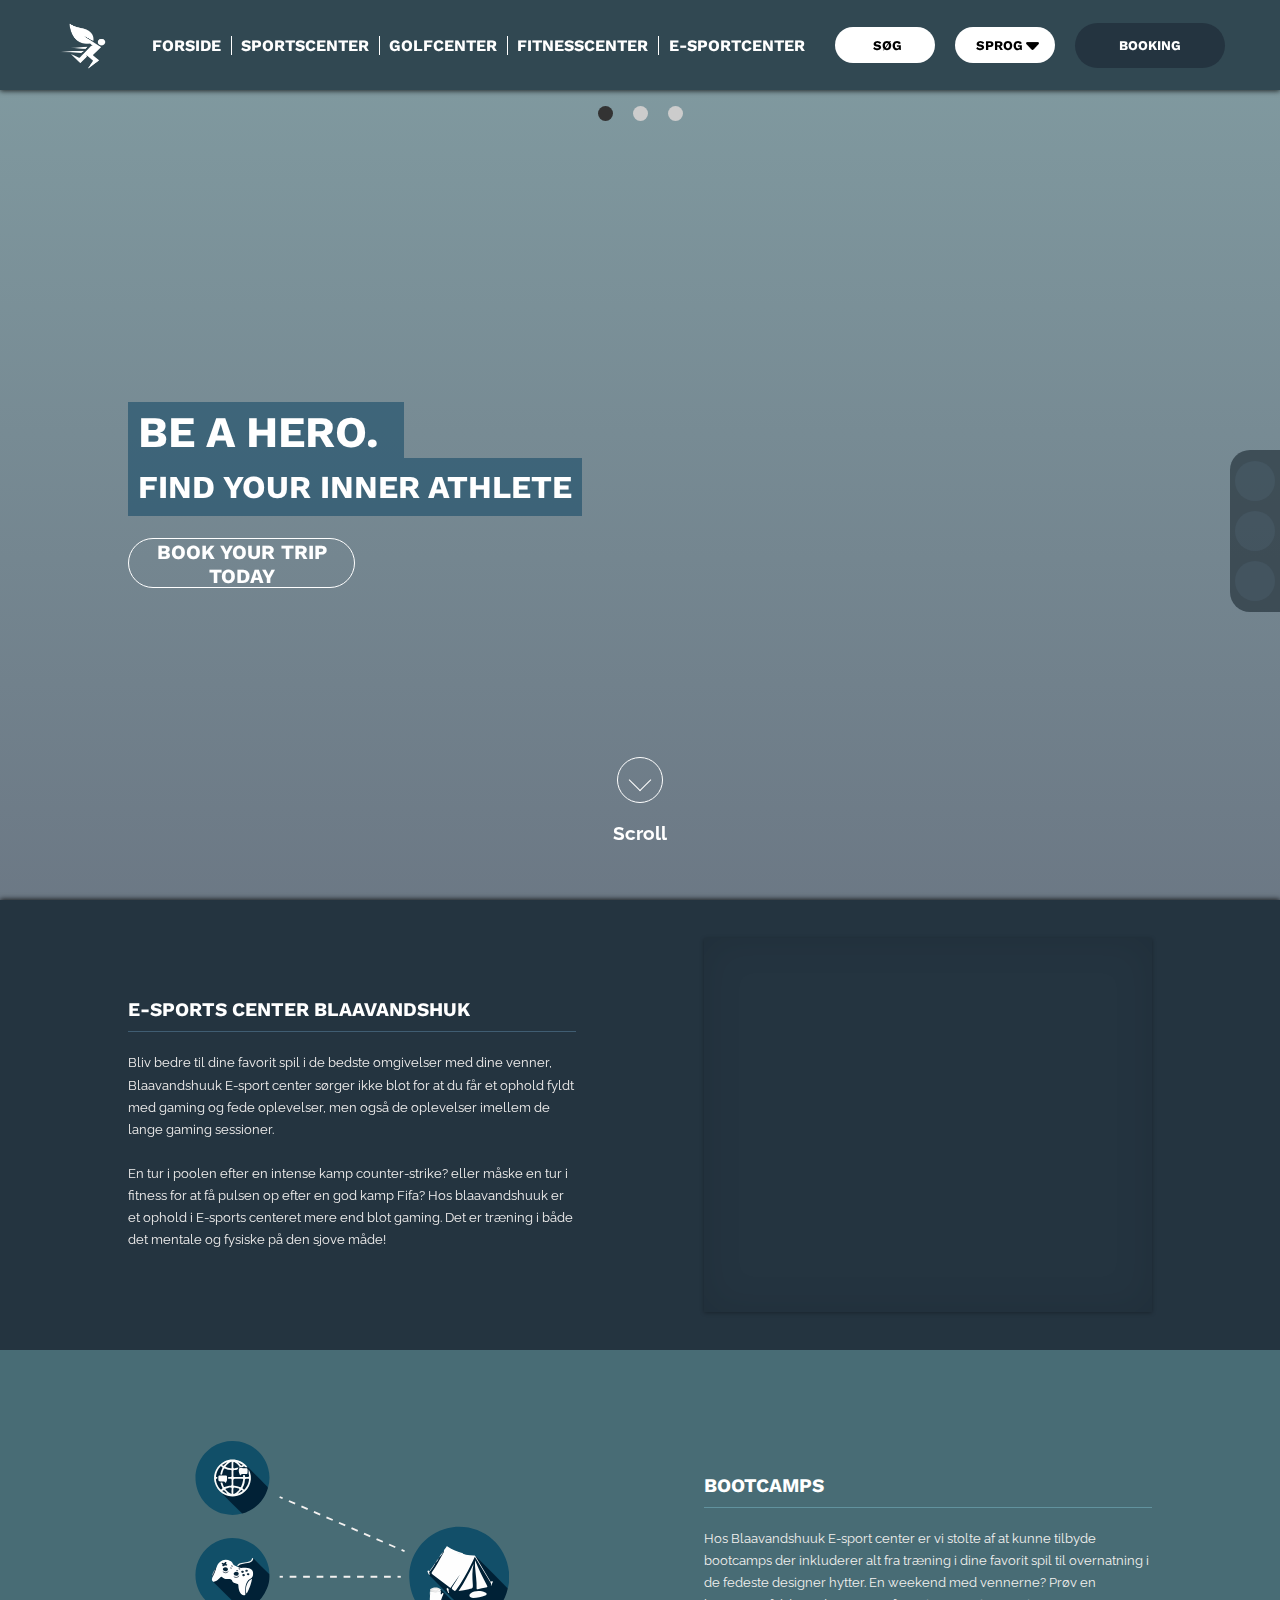
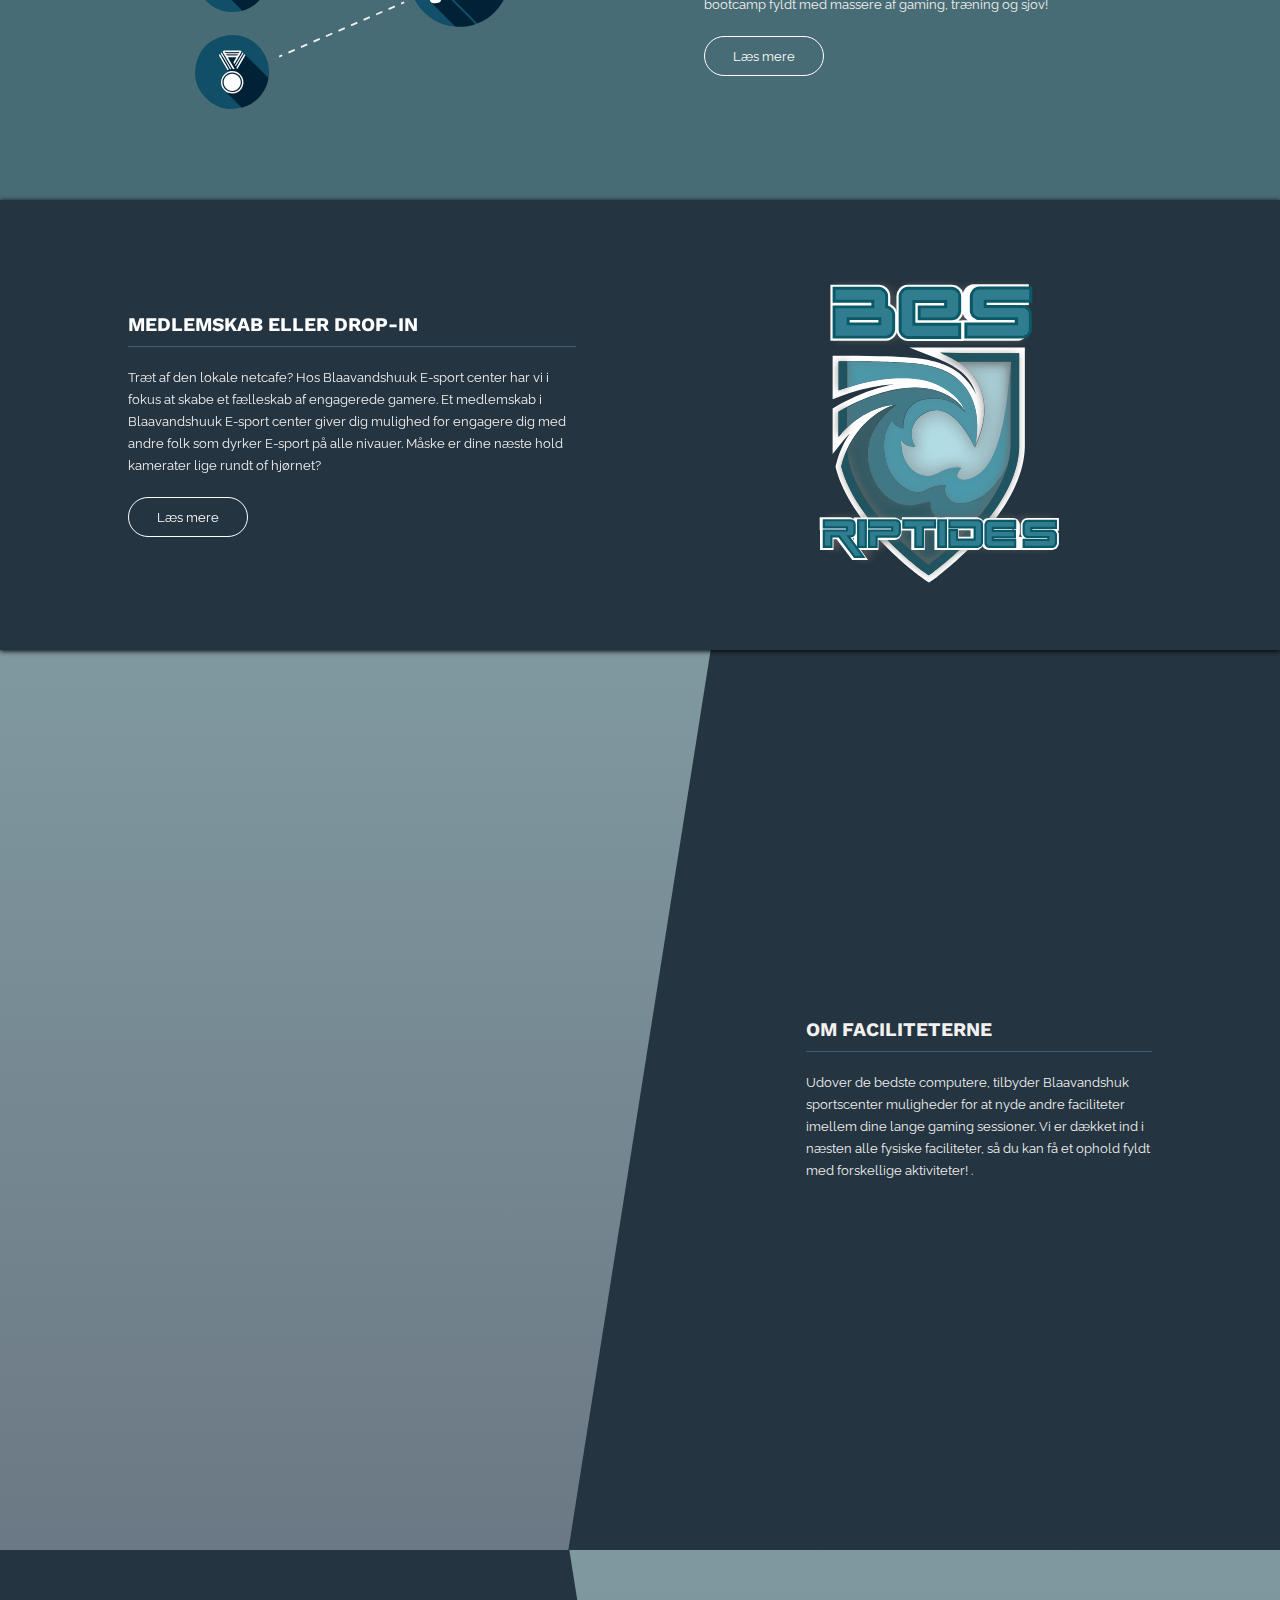
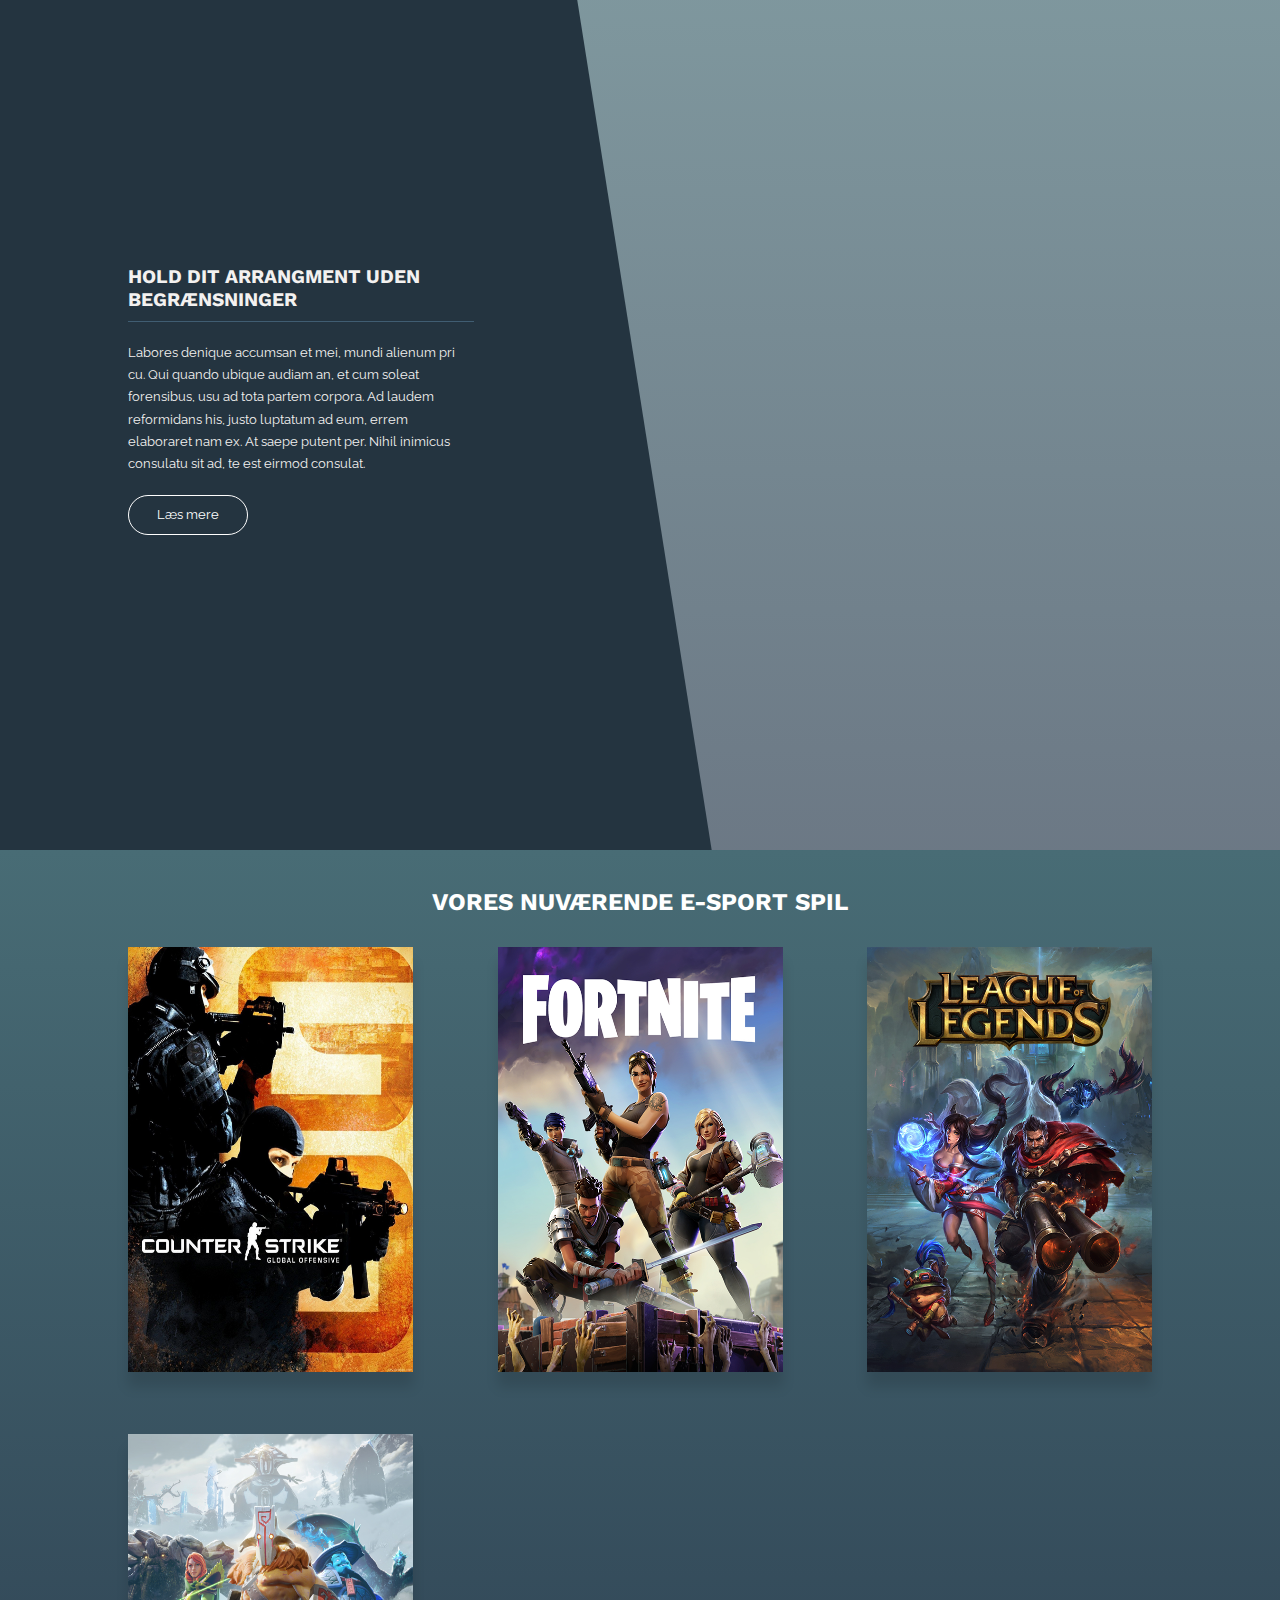
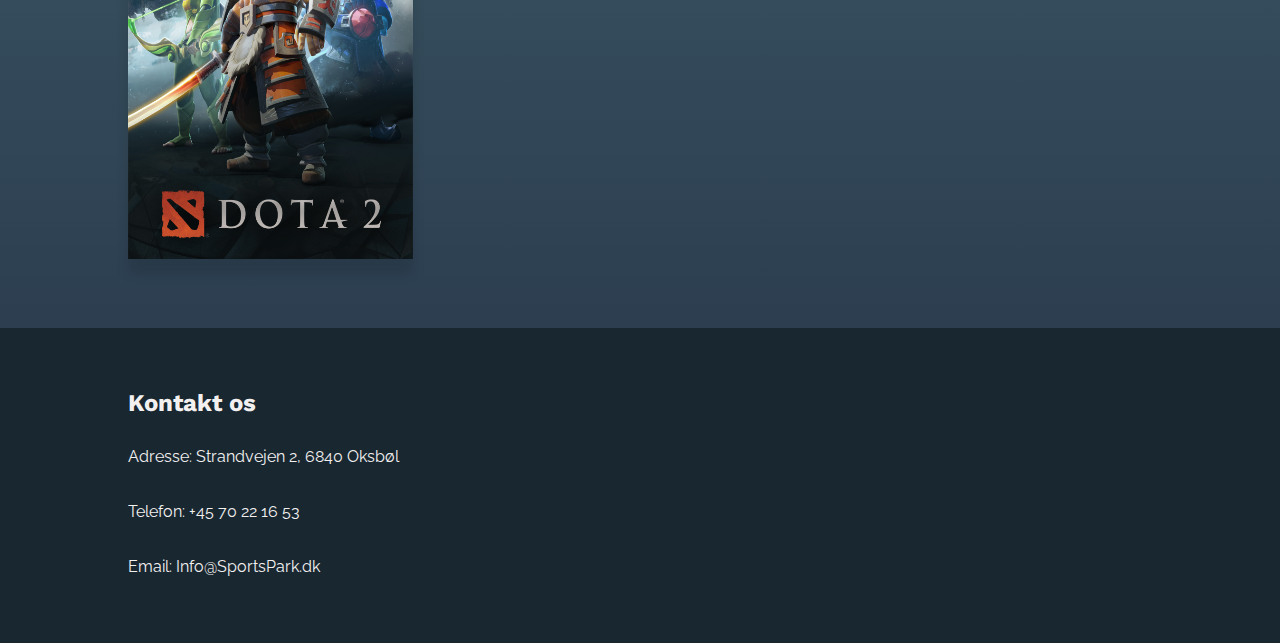
==== index.html @ 010564bb "cloned from website" ====
<!DOCTYPE html>
<html lang="en" dir="ltr">

<head>
  <meta charset="utf-8">
  <title>Blaavandshuk Sportspark | E-SPORTCENTER</title>
  <meta name="description" content="Sportspark Blaavandshuk ligger i midtbyen Oksbøl i alle herligheder ved den jyske vestkyst. Vores moderne sportspark består af unikke faciliteter og skovområde, som giver gæster og brugere meget stærke og mange positive reaktioner i oplevelser.">
  <link rel="stylesheet" href="assets/css/style.css">
  <meta name="viewport" content="width=device-width, initial-scale=1" /><!-- Til responsiveness -->
  <meta name="language" content="Dansk" />
  <link rel="icon" type="image/png" href="assets/img/favicon-32x32.png" sizes="32x32" />
  <link rel="icon" type="image/png" href="assets/img/favicon-16x16.png" sizes="16x16" />
  <link href="https://fonts.googleapis.com/css?family=Work+Sans:400,700,800,900" rel="stylesheet">
  <link href="https://fonts.googleapis.com/css?family=Roboto" rel="stylesheet">
  <link href="https://fonts.googleapis.com/css?family=Raleway:400,700" rel="stylesheet">
  <link rel="stylesheet" href="https://use.fontawesome.com/releases/v5.0.13/css/all.css" integrity="sha384-DNOHZ68U8hZfKXOrtjWvjxusGo9WQnrNx2sqG0tfsghAvtVlRW3tvkXWZh58N9jp" crossorigin="anonymous">
</head>

<body>
  <nav id="site-nav" class="flex row">
    <img onclick="window.location.href='assets/other_pages/sportspark.html'" id="logo-nav" src="assets/img/SPB.png" alt="logo-header">
    <ul>
      <li><a href="assets/other_pages/sportspark.html">FORSIDE</a></li>
      <li><a href="assets/other_pages/sportscenter.html">SPORTSCENTER</a></li>
      <li><a href="assets/other_pages/golfcenter.html">GOLFCENTER</a></li>
      <li><a href="assets/other_pages/fitnesscenter.html">FITNESSCENTER</a></li>
    </ul>
    <div class="dropdown">
      <button onclick="window.location.href='index.html'" class="dropbtn">E-SPORTCENTER</button>
      <div class="dropdown-content">
        <a href="assets/other_esportscenter_pages/bookning.html">Planlæg dit besøg</a>
        <a href="assets/other_esportscenter_pages/for_arrangoer.html">For arrangører</a>
        <a href="assets/other_esportscenter_pages/vores_services.html">Vores services</a>
        <a href="assets/other_esportscenter_pages/kontakt_os.html">Kontakt os</a>
      </div>
    </div>
      <button style="width: 100px; height: 40%; border-radius: 40px; margin-left: 20px; font-weight: 700; font-family: 'Work Sans', sans-serif; background-color: white; border: none; outline: none; cursor: pointer;" type="button" name="button"><i class="search fas fa-search"></i>SØG</button>
      <button style="width: 100px; height: 40%; border-radius: 40px; margin-left: 20px; font-weight: 700; font-family: 'Work Sans', sans-serif; background-color: white; border: none; outline: none; cursor: pointer;" type="button" name="button"><i class="globe fas fa-globe"></i>SPROG<img style="width: 15%;margin-left: 3px;" src="assets/img/arrow.png" alt="arrow"></button>
      <button class="bookingbtn" style="border-radius: 40px; margin-left: 20px; font-weight: 700; font-family: 'Work Sans', sans-serif; border: none; outline: none; cursor: pointer;background-color:#243440;color:white;width: 150px;height: 50%;" type="button" onclick="window.location.href='assets/other_esportscenter_pages/bookning.html'" name="button">BOOKING</button>
  </nav>

  <div id="social-bar">
    <div class="whitecircle">
      <a href="index.html" class="fab fa-facebook"></a>
    </div>

    <div class="whitecircle">
        <a href="https://www.instagram.com/omnesesport/" class="fab fa-instagram"></a>
    </div>

    <div class="whitecircle">
      <a href="#" class="fab fa-youtube"></a>
    </div>

  </div>

  <header id="slideshow">

    <div id="contentwrapper">
        <div id="itemOne" class="content">
          <div class="slogan">
            <h1>BE A HERO.</h1>
            <h1 class="innerathlete">FIND YOUR INNER ATHLETE</h1>
            <button class="learn-more" style="width: 50%;" type="button" name="button" onclick="location.href='assets/other_esportscenter_pages/bookning.html';">BOOK YOUR TRIP TODAY</button>
          </div>
        </div>

        <div id="itemTwo" class="content">
          <div class="slogan">
            <h1 style="font-size: 2.5vw;">HOLD ET EVENT</h1>
            <h1 class="innerathlete">UDEN BEGRÆNSNINGER</h1>
            <button class="learn-more" type="button" name="button" onclick="location.href='assets/other_esportscenter_pages/for_arrangoer.html';">LÆR MERE</button>
          </div>
        </div>

        <div id="itemThree" class="content">
          <div class="slogan">
            <h1>BE A HERO.</h1>
            <h1 class="innerathlete">FIND YOUR INNER ATHLETE</h1>
            <button class="learn-more" type="button" name="button" onclick="location.href='assets/other_esportscenter_pages/booking1.html';">LÆR MERE</button>
          </div>
        </div>
    </div>

    <div id="navLinks">
        <ul>
            <li class="itemLinks" data-pos="0vw"></li>
            <li class="itemLinks" data-pos="-100vw"></li>
            <li class="itemLinks" data-pos="-200vw"></li>
        </ul>
    </div>

    <div id="knap" class="knapholder">
      <div class="cirkel" onclick="ESC()">
        <span></span>
      </div>
      <h3>Scroll</h3>
    </div>

  </header>

  <section id="about_esportcenter">
    <div class="about-esportcenter-text">
      <h2 class="about-esportcenter-heading">E-SPORTS CENTER BLAAVANDSHUK</h2>
      <div class="sep"></div>
      <p>
        Bliv bedre til dine favorit spil i de bedste omgivelser med dine venner, Blaavandshuuk E-sport center sørger ikke blot for at du får et ophold fyldt med gaming og fede oplevelser, men også de oplevelser imellem de lange gaming sessioner.
        <br><br>
        En tur i poolen efter en intense kamp counter-strike? eller måske en tur i fitness for at få pulsen op efter en god kamp Fifa?
        Hos blaavandshuuk er et ophold i E-sports centeret mere end blot gaming. Det er træning i både det mentale og fysiske på den sjove måde!
      </p>
    </div>
    <div class="about-esportcenter-video">
      <iframe src="https://www.youtube.com/embed/BU_8GjODlkI" allowfullscreen></iframe>
    </div>
  </section>

  <section class="esport-offers flex">
    <div class="bootcamp flex">
      <div class="bootcamp-text">
        <h2>BOOTCAMPS</h2>
        <div class="sep" style="color: #61929e;"></div>
        <p>
          Hos Blaavandshuuk E-sport center er vi stolte af at kunne tilbyde bootcamps der inkluderer alt fra træning i dine favorit spil til overnatning i de fedeste designer hytter. En weekend med vennerne? Prøv en bootcamp fyldt med massere af gaming, træning og sjov!
        </p>
        <button class="section-button" type="button" name="button" onclick="location.href='assets/other_esportscenter_pages/vores_services';">Læs mere </button>
      </div>
      <div class="bootcamp-icon">
        <img id="bootcamppic" src="assets/img/bootcamp.svg" alt="medal">
      </div>
    </div>

    <div class="membership flex">
      <div class="membership-text">
        <h2>MEDLEMSKAB ELLER DROP-IN</h2>
        <div class="sep"></div>
        <p>
          Træt af den lokale netcafe?
          Hos Blaavandshuuk E-sport center har vi i fokus at skabe et fælleskab af engagerede gamere. Et medlemskab i Blaavandshuuk E-sport center giver dig mulighed for engagere dig med andre folk som dyrker E-sport på alle nivauer.

          Måske er dine næste hold kamerater lige rundt of hjørnet?
        </p>
        <button class="section-button" type="button" name="button">Læs mere</button>
      </div>
      <div class="bootcamp-icon" style="margin: 0 10% 0 5%;">
        <img id="membershippic" src="assets/img/esportlogo.svg" alt="medal">
      </div>
    </div>
  </section>

  <section class="polygon-wrapper">
    <div class="polygon-right-faciliteter">
      <div class="text-box-polygon">
          <h2>OM FACILITETERNE</h2>
          <div class="sep"></div>
          <p>  Udover de bedste computere, tilbyder Blaavandshuk sportscenter muligheder for at nyde andre faciliteter imellem dine lange gaming sessioner. Vi er dækket ind i næsten alle fysiske faciliteter, så du kan få et ophold fyldt med forskellige aktiviteter! .</p>
      </div>
    </div>
    <div class="polygon-left-faciliteter"></div>
  </section>

  <section class="polygon-wrapper">
    <div class="polygon-right-arrangør">
    </div>
    <div class="polygon-left-arrangør">
      <div class="text-box-polygon-arrangør">
          <h2>HOLD DIT ARRANGMENT UDEN BEGRÆNSNINGER</h2>
          <div class="sep"></div>
          <p>  Labores denique accumsan et mei, mundi alienum pri cu. Qui quando ubique audiam an, et cum soleat forensibus, usu ad tota partem corpora. Ad laudem    reformidans his, justo luptatum ad eum, errem elaboraret nam ex. At saepe putent per. Nihil inimicus consulatu sit ad, te est eirmod consulat.</p>
          <button class="section-button" type="button" name="button">Læs mere</button>
      </div>
    </div>
  </section>

  <section class="vores-spil">
      <h2>VORES NUVÆRENDE E-SPORT SPIL</h2>
      <div class="spil-wrapper">
        <img class="spil" src="assets/img/counterstrike.jpg" alt="">
        <img class="spil" src="assets/img/fortnite.png" alt="">
        <img class="spil" src="assets/img/Lol.jpg" alt="">
        <img class="spil" src="assets/img/dota2.jpg" alt="">
      </div>
  </section>

  <footer>
    <div class="footer-text-wrapper">
      <h2>Kontakt os</h2>
      <p>Adresse: Strandvejen 2, 6840 Oksbøl <br>
        <br>
         Telefon: +45 70 22 16 53 <br>
         <br>
         Email: Info@SportsPark.dk<br>
      </p>
    </div>
    <div class="footer-social-wrapper">
      <a href="https://www.facebook.com/sportsparkblaavandshuk/" class="fab fa-facebook"></a>
      <a href="https://www.instagram.com/sportsparkblaavandshuk/?hl=en" class="fab fa-instagram"></a>
      <a href="https://www.youtube.com/channel/UCCDcr6_2-gnvSxVo1r_bP1w" class="fab fa-youtube"></a>
    </div>
  </footer>

    <script>
        function ESC() {
        var elmnt = document.getElementById("about_esportcenter");
        elmnt.scrollIntoView({behavior: "smooth", block: "center", inline: "nearest"});
    }
    </script>

    <script>
      var links = document.querySelectorAll(".itemLinks");
      var wrapper = document.querySelector("#contentwrapper");

      var activeLink = 0;

      for (var i = 0; i < links.length; i++) {
          var link = links[i];
          link.addEventListener('click', setClickedItem, false);

        link.itemID = i;
      }

      links[activeLink].classList.add("active");

      function setClickedItem(e) {
        removeActiveLinks();

        var clickedLink = e.target;
        activeLink = clickedLink.itemID;

        changePosition(clickedLink);
      }

      function removeActiveLinks() {
        for (var i = 0; i < links.length; i++) {
            links[i].classList.remove("active");
        }
      }

      function changePosition(link) {
        var position = link.getAttribute("data-pos");

        var translateValue = "translate3d(" + position +", 0px, 0)";
        wrapper.style.transform = translateValue;

        link.classList.add("active");
      }

      var timeoutID;

      function startTimer() {
        timeoutID = window.setInterval(goToNextItem, 10000);
      }

      startTimer();

      function resetTimer() {
        window.clearInterval(timeoutID);
        startTimer();
      }

      function goToNextItem() {
        removeActiveLinks();

        if (activeLink < links.length - 1){
            activeLink++
        } else {
          activeLink = 0;
        }

        var newLink = links[activeLink];
        changePosition(newLink);
      }
    </script>


</body>

</html>
---- assets/css/style.css ----
body {
  margin: 0;
  font-family: 'Raleway', sans-serif;
}

/* Standarts */

.flex {
  display: flex;
}

.flex.row {
  flex-direction: row;
}

div.wrapper {
    width: 80vw;
    margin: auto;
}


/* navigation */

#site-nav {
  position: relative;
  width: 100%;
  height: 10vh;
  background: #314852;
  align-items: center;
  justify-content: center;
  box-shadow: 0px 1px 5px 0px rgba(0, 0, 0, 0.75);
  z-index: 1;
}

#site-nav ul li {
  display: inline;
  border-right: solid 1px white;
  padding: 0 10px 0 5px;
  transition: all 0.3s ease;
}

#site-nav ul li:hover {
 opacity: 0.5;
}

#site-nav ul li a {
  text-decoration: none;
  color: white;
  font-weight: 700;
  font-family: 'Work Sans', sans-serif;
}

#logo-nav {
  width: 4%;
  cursor: pointer;
}

.globe, .search {
  margin-right: 5px;
}

.dropdown {
  overflow: hidden;
}

.dropdown .dropbtn {
  font-size: 16px;
  border: none;
  outline: none;
  color: white;
  padding: 14px 10px;
  background-color: rgba(255, 0, 0, 0);
  font-weight: 700;
  font-family: 'Work Sans', sans-serif;
  margin: 0;
  transition: all 0.3s ease;
}

.navbar a:hover, .dropdown:hover .dropbtn {
  background-color: rgba(0, 0, 0, 0);
  opacity: 0.5;
}

.dropdown-content {
  display: none;
  position: absolute;
  background-color: #f9f9f9;
  min-width: 160px;
  box-shadow: 0px 8px 16px 0px rgba(0, 0, 0, 0.2);
  z-index: 1;
}

.dropdown-content a {
  float: none;
  color: black;
  padding: 12px 16px;
  text-decoration: none;
  display: block;
  text-align: left;
}


.dropdown-content a:hover {
  background-color: #ddd;

}

.dropdown:hover .dropdown-content {
  display: block;
}

/* SOCIAL SIDE BAR*/

#social-bar {
  display: flex;
  flex-direction: column;
  justify-content: center;
  align-items: center;
  position: fixed;
  right: 0;
  top: 50%;
  width: 50px;
  height: 18%;
  background-color: #192730;
  z-index: 99;
  border-top-left-radius: 20px;
  border-bottom-left-radius: 20px;
  opacity: 0.6;
  transition: all 0.3s ease;
}

#social-bar:hover {
  opacity: 1;
}

.whitecircle {
  display: flex;
  align-items: center;
  justify-content: center;
  width: 40px;
  height: 40px;
  margin: 5px 0 5px 0;
  text-align: center;
  border-radius: 50%;
  background-color: #243440;
  transition: all 0.3s ease;
}

#social-bar a {
  text-decoration: none;
  font-size: 20px;
  margin: 10%;
  border-radius: 50%;
  color: #f3f1f0;
}

.whitecircle:hover {
  opacity: 0.8;
}

/* FOOTER */

footer {
  display: flex;
  height: 35vh;
  background-color: #192730;
  position: relative;
}

.footer-text-wrapper {
  display: flex;
  flex-direction: column;
  justify-content: center;
  color: #f3f1f0;
  width: 50%;
  height: 35vh;
  margin: 0 10% 0 10%;
}

.footer-text-wrapper p {
  margin-top: 5%;
}

.footer-social-wrapper {
  display: flex;
  align-items: center;
  justify-content: center;
  width: 50%;
}

.footer-social-wrapper a {
  margin: 3%;
  font-size: 40px;
  text-decoration: none;
  color: #f3f1f0;
  transition: all 0.3s ease;
}

.footer-social-wrapper a:hover {
  opacity: 0.50;
}

/* FORSIDE - slideshow */

#slideshow {
  width: 100%;
  height: 90vh;
  overflow: hidden;
}

#contentwrapper {
  width: 300vw;
  transform: translate3d(0,0, 0);
  transition: transform 0.5s ease-in-out;
}

.content {
  float: left;
  width: 100vw;
  height: 90vh;
  white-space: normal;
  background-repeat: no-repeat;
}

#itemOne {
    background-color: #ADFF2F;
    background: url("http://fred.wf/e-sport/assets/img/gaming.png") center center no-repeat;
    background-size: cover;
    position: relative;
    display: flex;
    align-items: center;
}
#itemTwo {
    background-color: #FF7F50;
    background: url(../img/AAULAN.png) ;
    background-size: cover;
    position: relative;
    display: flex;
    align-items: center;

}
#itemThree {
    background-color: #1E90FF;
    background: url(../img/teamwork.png) center center no-repeat;
    background-size: cover;
    position: relative;
    display: flex;
    align-items: center;
}

#navLinks {
  text-align: center;
  width: 100%;
  position: absolute;
}

#navLinks ul {
  display: flex;
  justify-content: center;
  margin: 0px;
  padding: 0px;
  margin-top: 6px;
}

#navLinks ul li {
  height: 5px;
  width: 5px;
  margin: 10px;
  list-style: none;
  cursor: pointer;
  background-color: #CCCCCC;
  padding: 5px;
  border-radius: 45px;
}

#navLinks ul li:hover {
  background-color: white;
}

#navLinks ul li.active {
  background-color: #333333;
  color: #FFFFFF;
  outline-width: 7px;
}

#navLinks ul li.active:hover {
  background-color: #484848;
  color: #FFFFFF;
}

#itemOne::before {
  content: '';
  position: absolute;
  top: 0;
  right: 0;
  bottom: 0;
  left: 0;
  background: #2c3e50;
  background: -webkit-linear-gradient(to bottom, #486c75, #2c3e50);
  background: linear-gradient(to bottom, #486c75, #2c3e50);
  opacity: .7;
}

#itemTwo::before {
  content: '';
  position: absolute;
  top: 0;
  right: 0;
  bottom: 0;
  left: 0;
  background: #2c3e50;
  background: -webkit-linear-gradient(to bottom, #243B55, #141E30);
  background: linear-gradient(to bottom, #243B55, #141E30);
  opacity: .7;
}

#itemThree::before {
  content: '';
  position: absolute;
  top: 0;
  right: 0;
  bottom: 0;
  left: 0;
  background: #2c3e50;
  background: -webkit-linear-gradient(to bottom, #2c3e50, #486c75);
  background: linear-gradient(to bottom, #2c3e50, #486c75);
  opacity: .7;
}

 .slogan {
  height: 90vh;
  display: flex;
  flex-direction: column;
  justify-content: center;
  margin-left: 10%;
  z-index: 1;
}

 .slogan h1:first-child {
  background-color: rgba(5, 64, 95, .5);
  color: white;
  font-size: 3.4vw;
  margin: 0;
  width: 20vw;
  padding: 5px 10px 0 10px;
  font-family: 'Work Sans', sans-serif;
}


.innerathlete {
  background-color: rgba(5, 64, 95, .5);
  color: white;
  font-size: 2.5vw;
  margin: 0;
  padding: 10px;
  font-family: 'Work Sans', sans-serif;

}

.slogan button {
  width: 150px;
  height: 50px;
  border-radius: 40px;
  font-weight: 700;
  font-family: 'Work Sans', sans-serif;
  border: 1px solid #fff;
  color: white;
  cursor: pointer;
  margin-top: 5%;
  font-size: 20px;
  transition: all 0.3s ease;
  background-color: Transparent;
}

.learn-more:hover {
  background-color: #243440;
}

.knapholder {
  position: absolute;
  bottom: 0;
  height: 20vh;
  width: 100%;
  z-index: 100;
  display: flex;
  align-items: center;
  justify-content: center;
  flex-direction: column;
  color: white;
}

.cirkel {
  width: 46px;
  height: 46px;
  border: 1px solid #fff;
  border-radius: 100%;
  box-sizing: border-box;
  display: flex;
  align-items: center;
  justify-content: center;
  transition: all .3s;
  cursor: pointer;
}

.cirkel:hover {
  opacity: 0.5;
  transform: scale(0.95);
}

.cirkel span {
  content: '';
  width: 16px;
  height: 16px;
  border-left: 1px solid #fff;
  border-bottom: 1px solid #fff;
  -webkit-transform: rotate(-45deg);
  transform: rotate(-45deg);
  box-sizing: border-box;
}

.cirkel::before {
  position: absolute;
  z-index: -1;
  content: '';
  width: 44px;
  height: 44px;
  box-shadow: 0 0 0 0 rgba(255,255,255,.1);
  border-radius: 100%;
  opacity: 0;
  -webkit-animation: sdb03 3s infinite;
  animation: sdb03 3s infinite;
  box-sizing: border-box;
}

@-webkit-keyframes sdb03 {
  0% {
    opacity: 0;
  }
  30% {
    opacity: 1;
  }
  60% {
    box-shadow: 0 0 0 40px rgba(255,255,255,.1);
    opacity: 0;
  }
  100% {
    opacity: 0;
  }
}
@keyframes sdb03 {
  0% {
    opacity: 0;
  }
  30% {
    opacity: 1;
  }
  60% {
    box-shadow: 0 0 0 40px rgba(255,255,255,.1);
    opacity: 0;
  }
  100% {
    opacity: 0;
  }
}


/* FORSIDE - About E-sportcenter section  */

h2 {
  margin: 0;
  font-family: 'Work Sans', sans-serif;
}

p {
  line-height: 1.73;
  color: #f3f1f0;
  margin: 0;
}

#about_esportcenter {
  display: flex;
  position: relative;
  background-color: #243440;
  height: 50vh;
  width: 100%;
  font-size: 1vw;
    box-shadow: 0px -1px 5px 0px rgba(0, 0, 0, 0.75);
}

#about_esportcenter h2 {
    text-align: left;
}

.about-esportcenter-text {
  width: 50%;
  display: flex;
  flex-direction: column;
  justify-content: center;
  padding: 3% 5% 3% 10%;
}


.about-esportcenter-heading {
  margin: 0;
  color: white;
  text-align: center;
}

.sep {
  position: relative;
  margin:10px 0 20px 0;
  border-top: solid 1px;
  color: #405d72;
  width: 100%;
}


.about-esportcenter-video {
  display: flex;
  width: 50%;
  align-items: center;
  justify-content: center;
  padding: 3% 10% 3% 5%;
}

iframe {
  box-shadow: 0 1px 4px rgba(0, 0, 0, 0.3), 0 0 40px rgba(0, 0, 0, 0.1) inset;
  width: 100%;
  height: 100%;
  border: none;
}

/* FORSIDE - Bootcamp + medlemskab */

.esport-offers {
  flex-direction: column;
  position: relative;
  height: 100vh;
  width: 100%;
}

.bootcamp {
  height: 50vh;
  background: #486c75;
}

.bootcamp-text {
  display: flex;
  order: 2;
  width: 50%;
  color: white;
  justify-content: center;
  flex-direction: column;
  margin: 0% 10% 0% 5%;
  box-sizing: border-box;
  font-size: 1vw;
}

.section-button {
  width: 120px;
  height: 40px;
  border-radius: 40px;
  background-color: white;
  border: 1px solid #fff;
  color: white;
  cursor: pointer;
  margin-top: 5%;
  font-size: 1vw;
  transition: all 0.3s ease;
  background-color: Transparent;
  outline: none;
  cursor: pointer;
  justify-content: center;
  transition: all 0.3s ease;
  font-family: 'Raleway', sans-serif;
  margin-top: 20px;
}

.section-button:hover {
  background-color:#192730;
}

.bootcamp-icon {
  display: flex;
  align-items: center;
  justify-content: center;
  order: 1;
  width: 50%;
  margin: 0% 5% 0% 10%;
  box-sizing: border-box;
}

#bootcamppic {
  height: auto;
  width: 70%;
}

.membership {
  height: 50vh;
  background-color: #243440;
  box-shadow: 0px 1px 5px 0px rgba(0, 0, 0, 1);
  z-index: 50;
}

.membership-text {
  display: flex;
  width: 50%;
  color: white;
  justify-content: center;
  flex-direction: column;
  margin: 0% 5% 0% 10%;
  box-sizing: border-box;
  font-size: 1vw;
}

#membershippic {
  height: 75%;
  width: 75%;
}

/* FORSIDE - Faciliteter section */

.polygon-wrapper {
  height: 100vh;
  width: 100%;
}

.polygon-right-faciliteter {
  position: absolute;
  right: 0;
  height: 100vh;
  width: 55.6%;
  shape-outside: polygon(20% 0, 100% 0, 100% 100%, 0 100%);
  background-color: #243440;
  clip-path: polygon(20% 0, 100% 0, 100% 100%, 0 100%);
  transform: scaleZ(1.0001);
  z-index: 20;
}

.polygon-left-faciliteter {
  position: absolute;
  height: 100vh;
  width: 55.6%;
  shape-outside: polygon(0 0, 100% 0, 80% 100%, 0 100%);
  clip-path: polygon(0 0, 100% 0, 80% 100%, 0 100%);
  background: url('http://fred.wf/e-sport/assets/img/keyboard.png') center center no-repeat;
  background-size: cover;
  transform: scaleZ(1.0001);
}

.polygon-left-faciliteter::before {
  content: '';
  position: absolute;
  top: 0;
  right: 0;
  bottom: 0;
  left: 0;
  background: #2c3e50;
  background: -webkit-linear-gradient(to bottom, #486c75, #2c3e50);
  background: linear-gradient(to bottom, #486c75, #2c3e50);
  opacity: .7;
}

.text-box-polygon {
  display: flex;
  justify-content: center;
  flex-direction: column;
  height: 100vh;
  margin: 0 10vw 0 18.6vw;
  box-sizing: border-box;
  color: #f3f1f0;
  font-size: 1vw;
}

/* FORSIDE - About arrangør section */

.polygon-right-arrangør {
  position: absolute;
  right: 0;
  height: 100vh;
  width: 55.6%;
  shape-outside: polygon(20% 0, 100% 0, 100% 100%, 0 100%);
  -webkit-clip-path: polygon(0 0, 100% 0, 100% 100%, 20% 100%);
  clip-path: polygon(0 0, 100% 0, 100% 100%, 20% 100%);
  transform: scaleZ(1.0001);
  background: url('../img/arrangør.png') center center no-repeat;
  background-size: cover;
}

.polygon-left-arrangør {
  position: absolute;
  height: 100vh;
  width: 55.6%;
  background-color: #243440;
  -webkit-clip-path: polygon(0 0, 80% 0, 100% 100%, 0 100%);
  clip-path: polygon(0 0, 80% 0, 100% 100%, 0 100%);
  transform: scaleZ(1.0001);
}

.polygon-right-arrangør::before {
  content: '';
  position: absolute;
  top: 0;
  right: 0;
  bottom: 0;
  left: 0;
  background: #2c3e50;
  background: -webkit-linear-gradient(to bottom, #486c75, #2c3e50);
  background: linear-gradient(to bottom, #486c75, #2c3e50);
  opacity: .7;
}

.text-box-polygon-arrangør {
  display: flex;
  justify-content: center;
  flex-direction: column;
  height: 100vh;
  margin: 0 18.6vw 0 10vw;
  box-sizing: border-box;
  color: #f3f1f0;
  font-size: 1vw;
}

/* FORSIDE - Vores spil section*/

.vores-spil {
  display: flex;
  flex-direction: column;
  background: #2c3e50;
  background: -webkit-linear-gradient(to bottom, #486c75, #2c3e50);
  background: linear-gradient(to bottom, #486c75, #2c3e50);
  position: relative;
  text-align: center;
  color: white;
  padding: 3% 10% 3% 10%;
}

.spil-wrapper {
  display: flex;
  align-items: center;
  justify-content: space-between;
  flex-wrap: wrap;
}

.spil {
  height: 425px;
  width: 285px;
  background-color: white;
  box-shadow: 0 15px 12px rgba(0,0,0,0.12);
  margin: 3% 0 3% 0;
  transition: all 0.3s ease;
  cursor: pointer;
}

.spil:hover {
  opacity: 0.75;
  transform: scale(0.9);
}



/* -----------E-SPORTS UNDERSIDER - BOOKNING---------- */

.pakkehelper{
  display:flex;
}

.pakkeholder {
  color: white;
  background-color: #243440;
  height: 450px;
  width: 300px;
  padding: 10px;
  margin: 5px;
}

.pakkenavn {
  text-align: center;
  font-size: 25px;
  color: white;
}

/* -----------E-SPORTS UNDERSIDER - ARRANGØR----------- */

.for_arrangoerer {
  height: 70vh;
  width: 100%;
  overflow: hidden;
}

header div.slogan_for_arrangoerer {
  display: flex;
  height: 70vh;
  flex-direction: column;
  justify-content: center;
  margin-left: 10%;
}

.event-img {
  position: relative;
  width: 100%;
  height: 100%;
  background: url(../img/AAULAN.png) center center no-repeat;
  background-size: cover;
  z-index: -1;
  position: absolute;
}

.event-img::before {
  content: '';
position: absolute;
top: 0;
right: 0;
bottom: 0;
left: 0;
background: #141E30;  /* fallback for old browsers */
background: -webkit-linear-gradient(to top, #243B55, #141E30);  /* Chrome 10-25, Safari 5.1-6 */
background: linear-gradient(to top, #243B55, #141E30); /* W3C, IE 10+/ Edge, Firefox 16+, Chrome 26+, Opera 12+, Safari 7+ */
opacity: .7;
}

.for_arrangoerer h1.top {
  background-color: rgba(5, 64, 95, .5);
  color: white;
  font-size: 50px;
  margin: 0;
  width: 450px;
  padding: 10px;
  font-family: 'Work Sans', sans-serif;
  z-index: 10;
}

.for_arrangoerer h1.bottom {
  background-color: rgba(5, 64, 95, .5);
  color: white;
  font-size: 50px;
  margin: 0;
  width: 690px;
  padding: 10px;
  font-family: 'Work Sans', sans-serif;
  z-index: 10;
}

section.plads_til_over {
  height: 50vh;
  width: 100%;
  background: #243440;
  position: relative;
}
section.internet {
  height: 50vh;
  width: 100%;
  background: #243440;
  position: relative;
}

section.lige_ved_stationen {
  height: 50vh;
  width: 100%;
  background: #486c75;
  position: relative;
}

.polygon-left {
  position: absolute;
  left: 0;
  height: 50vh;
  width: 55.6%;
  background: #fff;
  background: url(../img/sportshal.png);
  background-size: cover;
  -webkit-clip-path: polygon(0 0, 100% 0%, 80% 100%, 0% 100%);
  clip-path: polygon(0 0, 100% 0%, 80% 100%, 0% 100%);
}

.polygon-left::before {
    content: '';
    position: absolute;
    top: 0;
    right: 0;
    bottom: 0;
    left: 0;
    background: #2c3e50;
    background: -webkit-linear-gradient(to bottom, #486c75, #2c3e50);
    background: linear-gradient(to bottom, #486c75, #2c3e50);
    opacity: .5;
}

.polygon-right {
  position: absolute;
  display: flex;
  align-items: center;
  right: 0;
  height: 50vh;
  width: 55.6%;
  background: #243440;
  -webkit-clip-path: polygon(20% 0, 100% 0%, 100% 100%, 0% 100%);
  clip-path: polygon(10% 0, 100% 0%, 100% 100%, 0% 100%);
}

.plads_til_over_tekst {
  text-align: left;
  line-height: 1.73;
  margin: 0 10% 0 25%;
  color: white;

}

.polygon-right-ligevedstationen {
  position: absolute;
  right: 0;
  height: 50vh;
  width: 55.6%;
  background: url(../img/kort.png);
  background-size: cover;
  -webkit-clip-path: polygon(0 0, 100% 0%, 100% 100%, 20% 100%);
clip-path: polygon(0 0, 100% 0%, 100% 100%, 20% 100%);
}

.polygon-right-ligevedstationen::before {
    content: '';
    position: absolute;
    top: 0;
    right: 0;
    bottom: 0;
    left: 0;
    background: #2c3e50;
    background: -webkit-linear-gradient(to bottom, #486c75, #2c3e50);
    background: linear-gradient(to bottom, #486c75, #2c3e50);
    opacity: .5;
}

.polygon-left-ligevedstationen {
  position: absolute;
  display: flex;
  align-items: center;
  left: 0;
  height: 50vh;
  width: 55.6%;
  background: #486c75;
  -webkit-clip-path: polygon(0 0, 80% 0, 100% 100%, 0 100%);
  clip-path: polygon(0 0, 80% 0, 100% 100%, 0 100%);
}

.ligevedstationen-tekst {
  text-align: left;
  line-height: 1.73;
  margin: 0 25% 0% 10%;
  color: white;
}

.polygon-left-internet {
  position: absolute;
  left: 0;
  height: 50vh;
  width: 55.6%;
  background: #fff;
  background: url(../img/fiber-optic.png);
  background-size: cover;
  -webkit-clip-path: polygon(0 0, 100% 0%, 80% 100%, 0% 100%);
  clip-path: polygon(0 0, 100% 0%, 80% 100%, 0% 100%);
}

.polygon-left-internet::before {
    content: '';
    position: absolute;
    top: 0;
    right: 0;
    bottom: 0;
    left: 0;
    background: #2c3e50;
    background: -webkit-linear-gradient(to bottom, #486c75, #2c3e50);
    background: linear-gradient(to bottom, #486c75, #2c3e50);
    opacity: .5;
}

.polygon-right-internet {
  position: absolute;
  display: flex;
  align-items: center;
  right: 0;
  height: 50vh;
  width: 55.6%;
  background: #243440;
  -webkit-clip-path: polygon(20% 0, 100% 0%, 100% 100%, 0% 100%);
  clip-path: polygon(20% 0, 100% 0%, 100% 100%, 0% 100%);
}

.internet_tekst {
  text-align: left;
  line-height: 1.73;
  margin: 0% 10% 0% 25%;
  color: white;
}

.planlag-event {
  display: flex;
  flex-direction: column;
  justify-content: center;
  align-items: center;
  height: 65vh;
  background: #2c3e50;
  background: -webkit-linear-gradient(to bottom, #486c75, #2c3e50);
  background: linear-gradient(to bottom, #486c75, #2c3e50);
}

.planlag-event h2 {
  color: white;
  font-size: 2vw;
}

::placeholder {
  color: white;
}

#form {
  display: flex;
  flex-direction: column;
  width: 500px;
  margin: 3% 10% 3% 10%;
}

input {

  font-family: 'Work Sans', sans-serif;
  font-size: 0.875em;
  height: 50px;
  padding: 0px 15px 0px 15px;

  background: rgb(36, 52, 64);
  outline: none;
  color: white;

  border: solid 1px white;
  border-bottom: none;

  transition: all 0.3s ease-in-out;
  -webkit-transition: all 0.3s ease-in-out;
  -moz-transition: all 0.3s ease-in-out;
  -ms-transition: all 0.3s ease-in-out;
}

input:hover {
  background-color: rgba(36, 52, 64,0.7);
}

textarea {
  font-family: 'Work Sans', sans-serif;
  height: 110px;
  max-height: 110px;
  padding: 15px;

  background: rgb(36, 52, 64);
  outline: none;

  color: white;
  font-size: 0.875em;

  border: solid 1px white;

  transition: all 0.3s ease-in-out;
  -webkit-transition: all 0.3s ease-in-out;
  -moz-transition: all 0.3s ease-in-out;
  -ms-transition: all 0.3s ease-in-out;
}

textarea:hover {
background-color: rgba(36, 52, 64,0.7);
}

#submit {


  font-family: 'Work Sans', sans-serif;
  font-size: 0.875em;
  color: white;

  outline:none;
  cursor: pointer;

  border: solid 1px white;
  border-top: none;
}

#submit:hover {
  background-color: rgba(5, 64, 95, 0.5);
}


/* -----------E-SPORTS UNDERSIDER - KONTAKT OS----------- */

.kontakt-os {
  height: 90vh;
}

.polygon-right-kontakt {
  position: absolute;
  right: 0;
  height: 90vh;
  width: 55.6%;
  background: #243440;
  -webkit-clip-path: polygon(20% 0, 100% 0%, 100% 100%, 0% 100%);
  clip-path: polygon(20% 0, 100% 0%, 100% 100%, 0% 100%);
}

.polygon-left-kontakt {
  position: absolute;
  left: 0;
  height: 90vh;
  width: 55.6%;
  background: #486c75;
  -webkit-clip-path: polygon(0 0, 100% 0%, 80% 100%, 0% 100%);
  clip-path: polygon(0 0, 100% 0%, 80% 100%, 0% 100%);
  background: -webkit-linear-gradient(to bottom, #486c75, #2c3e50);
  background: linear-gradient(to bottom, #486c75, #2c3e50);
  color: white;
}

.polygon-left-kontakt div {
  padding-top: 5%;
}

.kontakt-tekst {
  margin: 10% 0 0 20%;
}

.right-padding {
  padding: 20% 10% 0% 20%;
  color: white;
}

.right-padding h2,
.right-padding p {
  padding: 0 20% 0 10%;
}

/* bottom */

/* -----------E-SPORTS UNDERSIDER - VORES SERVICES----------- */

#header-vores_services {
  height: 70vh;
  width: 100%;
  display: flex;
  flex-direction: column;
  justify-content: center;
  background: url(../img/center.png) center no-repeat;
  background-size: cover;
}


#header-vores_services::before {
  content: '';
  height: 80vh;
  position: absolute;
  top: 0;
  right: 0;
  bottom: 0;
  left: 0;
  background: #141E30;  /* fallback for old browsers */
  background: -webkit-linear-gradient(to top, #243B55, #141E30);  /* Chrome 10-25, Safari 5.1-6 */
  background: linear-gradient(to top, #243B55, #141E30); /* W3C, IE 10+/ Edge, Firefox 16+, Chrome 26+, Opera 12+, Safari 7+ */
  opacity: .7;
}

#herofont-services {
  height: 70vh;
  width: 100%;
  display: flex;
  flex-direction: column;
  justify-content: center;
  position: absolute;
}

#herofont-top {
  background-color: rgba(5, 64, 95, .5);
  color: white;
  width: 27%;
  font-size: 2.5vw;
  margin: 0% 10% 0% 10%;
  font-family: 'Work Sans', sans-serif;
}

#herofont-bottom {
  background-color: rgba(5, 64, 95, .5);
  color: white;
  width: 22%;
  font-size: 2.5vw;
  margin: 0% 10% 0% 10%;
  font-family: 'Work Sans', sans-serif;
}

.vores-services-sections {
  height: 100vh;
  width: 100%;
  display: flex;
}


#picture {
  position: relative;
  height: 100vh;
  width: 40%;
  display: flex;
  flex-direction: column;
}

#picture::before {
  content: '';
  position: absolute;
  top: 0;
  right: 0;
  bottom: 0;
  left: 0;
  background: #243440;  /* fallback for old browsers */
  opacity: .7;
}

#bootcamp {
  width: 60%;
  display: flex;
  flex-direction: column;
  justify-content: center;
  align-items: center;
  background-color: #243440;
  color: white;
  padding: 3% 10% 3% 10%;
  box-sizing: border-box;
}

.bootcamp-pics {
 flex: 1;
 max-width: 100%;
 max-height: 33.33vh;
 object-fit: cover;
}

.vores-services-sections1 {
  height: 75vh;
  width: 100%;
  display: flex;
}


#medlemskab {
  width: 60%;
  display: flex;
  flex-direction: column;
  justify-content: center;
  align-items: center;
  background-color: #486c75;
  color: white;
  padding: 3% 10% 3% 10%;
  box-sizing: border-box;
}

#medlemskab-picture {
  position: relative;
  height: 75vh;
  width: 40%;
  background-color: #e6e6e6;
  display: flex;
  flex-direction: column;
}

.medlemskab-pics {
 max-width: 100%;
 max-height: 75vh;
}

.vores-services-sections2 {
  display: flex;
  height: 40vh;
  width: 100%;
  background-color: green;
}

#dropin-picture {
  height: 40vh;
  width: 40%;
  background-color: blue;
    position: relative;
}

#drop-in {
  display: flex;
  flex-direction: column;
  justify-content: center;
  align-items: center;
  padding: 3% 10% 3% 10%;
  box-sizing: border-box;
  height: 40vh;
  width: 60%;
  background-color: #243440;
  color: white;
}

.dropin-pics {
  max-width: 100%;;
  object-fit: cover;
}

#dropin-picture:before {
  content: '';
  position: absolute;
  top: 0;
  right: 0;
  bottom: 0;
  left: 0;
  background: #243440;  /* fallback for old browsers */
  opacity: .7;
}

/* BOOKINGSIDE -- */

#header-booking {
  color: white;
  display: flex;
  flex-direction: column;
  justify-content: center;
  align-items: center;
  height: 100vh;
  width: 100%;
  background: #141E30;  /* fallback for old browsers */
  background: -webkit-linear-gradient(to bottom, #486c75, #2c3e50);
  background: linear-gradient(to bottom, #486c75, #2c3e50);
}

#pakker {
  height: 50vh;
  width: 100%;
  display: flex;
  justify-content: center;

}


.pakke {
  display: flex;
  justify-content: center;
  align-items: flex-end;
  height: 425px;
  width: 285px;
  background-color: white;
  margin: 2%;
  box-shadow: 0 15px 12px rgba(0,0,0,0.12);
  transition: all 0.3s ease;
  background-image: url("../img/standardpakke1.png");
}

.pakke:hover {
  transform: scale(0.97);
  background-image: url("../img/standardpakke2.png");
}

.container {
    display: block;
    position: relative;
    padding-left: 35px;
    margin-bottom: 12px;
    cursor: pointer;
    font-size: 22px;
    -webkit-user-select: none;
    -moz-user-select: none;
    -ms-user-select: none;
    user-select: none;
}

/* Hide the browser's default radio button */
.container input {
    position: absolute;
    opacity: 0;
    cursor: pointer;
}

/* Create a custom radio button */
.checkmark {
    position: absolute;
    top: 0;
    left: 0;
    height: 25px;
    width: 25px;
    background-color: #eee;
    border-radius: 50%;
}

/* On mouse-over, add a grey background color */
.container:hover input ~ .checkmark {
    background-color: #ccc;
}

/* When the radio button is checked, add a blue background */
.container input:checked ~ .checkmark {
    background-color: #2196F3;
}

/* Create the indicator (the dot/circle - hidden when not checked) */
.checkmark:after {
    content: "";
    position: absolute;
    display: none;
}

/* Show the indicator (dot/circle) when checked */
.container input:checked ~ .checkmark:after {
    display: block;
}

/* Style the indicator (dot/circle) */
.container .checkmark:after {
 	top: 9px;
	left: 9px;
	width: 8px;
	height: 8px;
	border-radius: 50%;
	background: white;
}

#price-overview {
  height: 10vh;
  width: 100%;
  display: flex;
  justify-content: center;
  align-items: center;
  margin: 3% 0 3% 0;
}

.personer {
  border: solid 1px white;
  background: rgb(36, 52, 64);
  outline: none;
  color: white;
  height: 50px;
  padding: 0px 15px 0px 15px;
  font-family: 'Work Sans', sans-serif;
}

.dage {
border: solid 1px white;
  background: rgb(36, 52, 64);
  outline: none;
  color: white;
  height: 50px;
  padding: 0px 15px 0px 15px;
  font-family: 'Work Sans', sans-serif;
}

.mad {
  border: solid 1px white;
  background: rgb(36, 52, 64);
  outline: none;
  color: white;
  height: 50px;
  padding: 0px 15px 0px 15px;
  font-family: 'Work Sans', sans-serif;
}

#book-now {
  display: flex;
  align-items: center;
  height: 10vh;
  margin: 3% 0 3% 0;

}

/* GOLFCENTER -- BARE DUMMY FORSIDE */

#itemOnegolf {
    background-color: #52c234;
    background: url("../img/golf.jpg") center center no-repeat;
    background-size: cover;
    position: relative;
    display: flex;
    align-items: center;
}

#itemOnegolf::before {
  content: '';
  position: absolute;
  top: 0;
  right: 0;
  bottom: 0;
  left: 0;
  background: #52c234;
  background: -webkit-linear-gradient(to bottom, #52c234, #061700);
  background: linear-gradient(to bottom, #52c234, #061700);
  opacity: .7;
}

.polygon-rightgolf {
  position: absolute;
  display: flex;
  align-items: center;
  right: 0;
  height: 50vh;
  width: 55.6%;
  background: #062300;
  -webkit-clip-path: polygon(20% 0, 100% 0%, 100% 100%, 0% 100%);
  clip-path: polygon(10% 0, 100% 0%, 100% 100%, 0% 100%);
}


.polygon-leftgolf {
  position: absolute;
  left: 0;
  height: 50vh;
  width: 55.6%;
  background: #fff;
  background: url(../img/sportshal.png);
  background-size: cover;
  -webkit-clip-path: polygon(0 0, 100% 0%, 80% 100%, 0% 100%);
  clip-path: polygon(0 0, 100% 0%, 80% 100%, 0% 100%);
}

.polygon-leftgolf::before {
    content: '';
    position: absolute;
    top: 0;
    right: 0;
    bottom: 0;
    left: 0;
    background: #52c234;
    background: -webkit-linear-gradient(to bottom, #062400, #061700);
    background: linear-gradient(to bottom, #062400, #061700);
    opacity: .5;
}

.golf {
  display: flex;
  height: 35vh;
  background-color: #062400;
  position: relative;
}

/* FITNESSCENTER -- BARE DUMMY FORSIDE */

#itemOnefitness {
    background-color: #EF3B36;
    background: url("../img/fitness.jpg") center center no-repeat;
    background-size: cover;
    position: relative;
    display: flex;
    align-items: center;
}

#itemOnefitness::before {
  content: '';
  position: absolute;
  top: 0;
  right: 0;
  bottom: 0;
  left: 0;
  background: #EF3B36;
  background: -webkit-linear-gradient(to bottom, #EF3B36, #FFFFFF);
  background: linear-gradient(to bottom, #EF3B36, #FFFFFF);
  opacity: .7;
}

.polygon-rightfitness {
  position: absolute;
  display: flex;
  align-items: center;
  right: 0;
  height: 50vh;
  width: 55.6%;
  background: #c9302c;
  -webkit-clip-path: polygon(20% 0, 100% 0%, 100% 100%, 0% 100%);
  clip-path: polygon(10% 0, 100% 0%, 100% 100%, 0% 100%);
}


.polygon-leftfitness {
  position: absolute;
  left: 0;
  height: 50vh;
  width: 55.6%;
  background: #fff;
  background: url(../img/sportshal.png);
  background-size: cover;
  -webkit-clip-path: polygon(0 0, 100% 0%, 80% 100%, 0% 100%);
  clip-path: polygon(0 0, 100% 0%, 80% 100%, 0% 100%);
}

.polygon-leftfitness::before {
    content: '';
    position: absolute;
    top: 0;
    right: 0;
    bottom: 0;
    left: 0;
    background: #c9302c;
    background: -webkit-linear-gradient(to bottom, #c9302c, #FFFFFF);
    background: linear-gradient(to bottom, #c9302c, #FFFFFF);
    opacity: .5;
}

.fitness {
  display: flex;
  height: 35vh;
  background-color: #c9302c;
  position: relative;
}

/* SPORTSCENTER -- BARE DUMMY FORSIDE */

#itemOnesports {
    background-color: #ED8F03;
    background: url("../img/fitness.jpg") center center no-repeat;
    background-size: cover;
    position: relative;
    display: flex;
    align-items: center;
}

#itemOnesports::before {
  content: '';
  position: absolute;
  top: 0;
  right: 0;
  bottom: 0;
  left: 0;
  background: #ED8F03;
  background: -webkit-linear-gradient(to bottom, #ED8F03, #FFB75E);
  background: linear-gradient(to bottom, #ED8F03, #FFB75E);
  opacity: .7;
}

.polygon-rightsports {
  position: absolute;
  display: flex;
  align-items: center;
  right: 0;
  height: 50vh;
  width: 55.6%;
  background: #ED8F03;
  -webkit-clip-path: polygon(20% 0, 100% 0%, 100% 100%, 0% 100%);
  clip-path: polygon(10% 0, 100% 0%, 100% 100%, 0% 100%);
}


.polygon-leftsports {
  position: absolute;
  left: 0;
  height: 50vh;
  width: 55.6%;
  background: #fff;
  background: url(../img/sportshal.png);
  background-size: cover;
  -webkit-clip-path: polygon(0 0, 100% 0%, 80% 100%, 0% 100%);
  clip-path: polygon(0 0, 100% 0%, 80% 100%, 0% 100%);
}

.polygon-leftsports::before {
    content: '';
    position: absolute;
    top: 0;
    right: 0;
    bottom: 0;
    left: 0;
    background: #c9302c;
    background: -webkit-linear-gradient(to bottom, #ED8F03, #FFB75E);
    background: linear-gradient(to bottom, #ED8F03, #FFB75E);
    opacity: .5;
}

.sports {
  display: flex;
  height: 35vh;
  background-color: #ED8F03;
  position: relative;
}

/* SPORTSCENTER -- Forside */


#slideshow-forside {
  margin-top: 3%;
  width: 100%;
  height: 50vh;
  overflow: hidden;
}

#contentwrapper {
  width: 300vw;
  transform: translate3d(0,0, 0);
  transition: transform 0.5s ease-in-out;
}

.content-forside {
  float: left;
  width: 100vw;
  height: 50vh;
  white-space: normal;
  background-repeat: no-repeat;
}

#itemOne {
    background-color: #ADFF2F;
    background: url("http://fred.wf/e-sport/assets/img/gaming.png") center center no-repeat;
    background-size: cover;
    position: relative;
    display: flex;
    align-items: center;
}
#itemTwo {
    background-color: #FF7F50;
    background: url(../img/AAULAN.png) ;
    background-size: cover;
    position: relative;
    display: flex;
    align-items: center;

}
#itemThree {
    background-color: #1E90FF;
    background: url(../img/teamwork.png) center center no-repeat;
    background-size: cover;
    position: relative;
    display: flex;
    align-items: center;
}

#navLinks {
  text-align: center;
  width: 100%;
  position: absolute;
}

#navLinks ul {
  display: flex;
  justify-content: center;
  margin: 0px;
  padding: 0px;
  margin-top: 6px;
}

#navLinks ul li {
  height: 5px;
  width: 5px;
  margin: 10px;
  list-style: none;
  cursor: pointer;
  background-color: #CCCCCC;
  padding: 5px;
  border-radius: 45px;
}

#navLinks ul li:hover {
  background-color: white;
}

#navLinks ul li.active {
  background-color: #333333;
  color: #FFFFFF;
  outline-width: 7px;
}

#navLinks ul li.active:hover {
  background-color: #484848;
  color: #FFFFFF;
}

#itemOne::before {
  content: '';
  position: absolute;
  top: 0;
  right: 0;
  bottom: 0;
  left: 0;
  background: #2c3e50;
  background: -webkit-linear-gradient(to bottom, #486c75, #2c3e50);
  background: linear-gradient(to bottom, #486c75, #2c3e50);
  opacity: .7;
}

#itemTwo::before {
  content: '';
  position: absolute;
  top: 0;
  right: 0;
  bottom: 0;
  left: 0;
  background: #2c3e50;
  background: -webkit-linear-gradient(to bottom, #243B55, #141E30);
  background: linear-gradient(to bottom, #243B55, #141E30);
  opacity: .7;
}

#itemThree::before {
  content: '';
  position: absolute;
  top: 0;
  right: 0;
  bottom: 0;
  left: 0;
  background: #2c3e50;
  background: -webkit-linear-gradient(to bottom, #2c3e50, #486c75);
  background: linear-gradient(to bottom, #2c3e50, #486c75);
  opacity: .7;
}

#main-info-forside {
  display: flex;
  flex-flow: wrap;
  width: 100%;
}

.infobox {
    background: #1966ad;
    box-shadow: 0 1px 2px rgba(0, 0, 0, 0.1);
    padding: 2% 2% 2% 2%;
    background: #1966ad;
    margin: 3% 0 3% 0;
    display: flex;
    flex-direction: column;
    justify-content: center;
    border-right: solid 3px white;
}


.blok {
    font-size:24px;
    font-weight: 700;
    text-align: center;
}

.sportspark_nyheder {
    display: flex;
    height: 60vh;
    width: 100%;
    padding: 3% 0 3% 0;
    border-top: solid 1px black;
    border-bottom: solid 1px black;
}

.big-news-pic {
  height: 100%;
  width: 70%;
  background-color: #595959;
  border-right: solid 3px white;
}

.andet-wrapper {
  height: 100%;
  width: 30%;
  display: flex;
  flex-direction: column;
}

.andet {
  height: 33.33%;
  width: 100%;
  background-color: #333333;
  border-bottom: solid 3px white;
}

.sportspark_info {
    padding: 3% 0 3% 0;
    display: flex;
    justify-content: space-between;
    border-bottom: solid 1px black;
}

.infopics {
  display: flex;
  flex-direction: column;
  border-right: solid 3px white;
  background-color: #e6e6e6;
}

.pics-forside {
  max-height: 100%;
  max-width: 100%;
}

.infopics p {
  margin: 0 20px 20px 20px;
}

.infopics h2 {
  margin: 30px 20px 10px 20px;
}

.instagram {
    display: flex;
    height: 20vh;
    width: 100%;
    color: #292929;
    padding: 3% 0 3% 0;
    border-bottom: solid 1px black;
}

.instapic {
  flex: 1;
  max-width: 16.66%;
  border-right: solid 3px white;
}

#sponsorer {
    padding: 3% 0 3% 0;
    height: 50vh;
    width: 100%;
    color: #292929;
}

.wrap {
  display: flex;
  flex-direction: column;
}

.row {
  display: flex;
  height: 25vh;
}

.wrap img {
 max-width: 20%;
}

#forside1 {
    background-color: #ADFF2F;
    background: url("../img/svømme.jpg") center center no-repeat;
    background-size: cover;
    background-position: center;
    position: relative;
    display: flex;
    align-items: center;
}
#forside2  {
    background-color: #FF7F50;
    background: url(../img/fodbold.jpg) ;
    background-size: cover;
    background-position: center;
    position: relative;
    display: flex;
    align-items: center;

}
#forside3  {
    background-color: #1E90FF;
    background: url(../img/controller.jpg) center center no-repeat;
    background-size: cover;
    position: relative;
    display: flex;
    align-items: center;
}


#site-nav.sportspark{
background: white;
}

#site-nav.sportspark ul li {
border-color: #292929;
}
#site-nav.sportspark ul li a{
  color: #292929;
}

#site-nav.sportspark .dropdown .dropbtn {
    color: black;
}
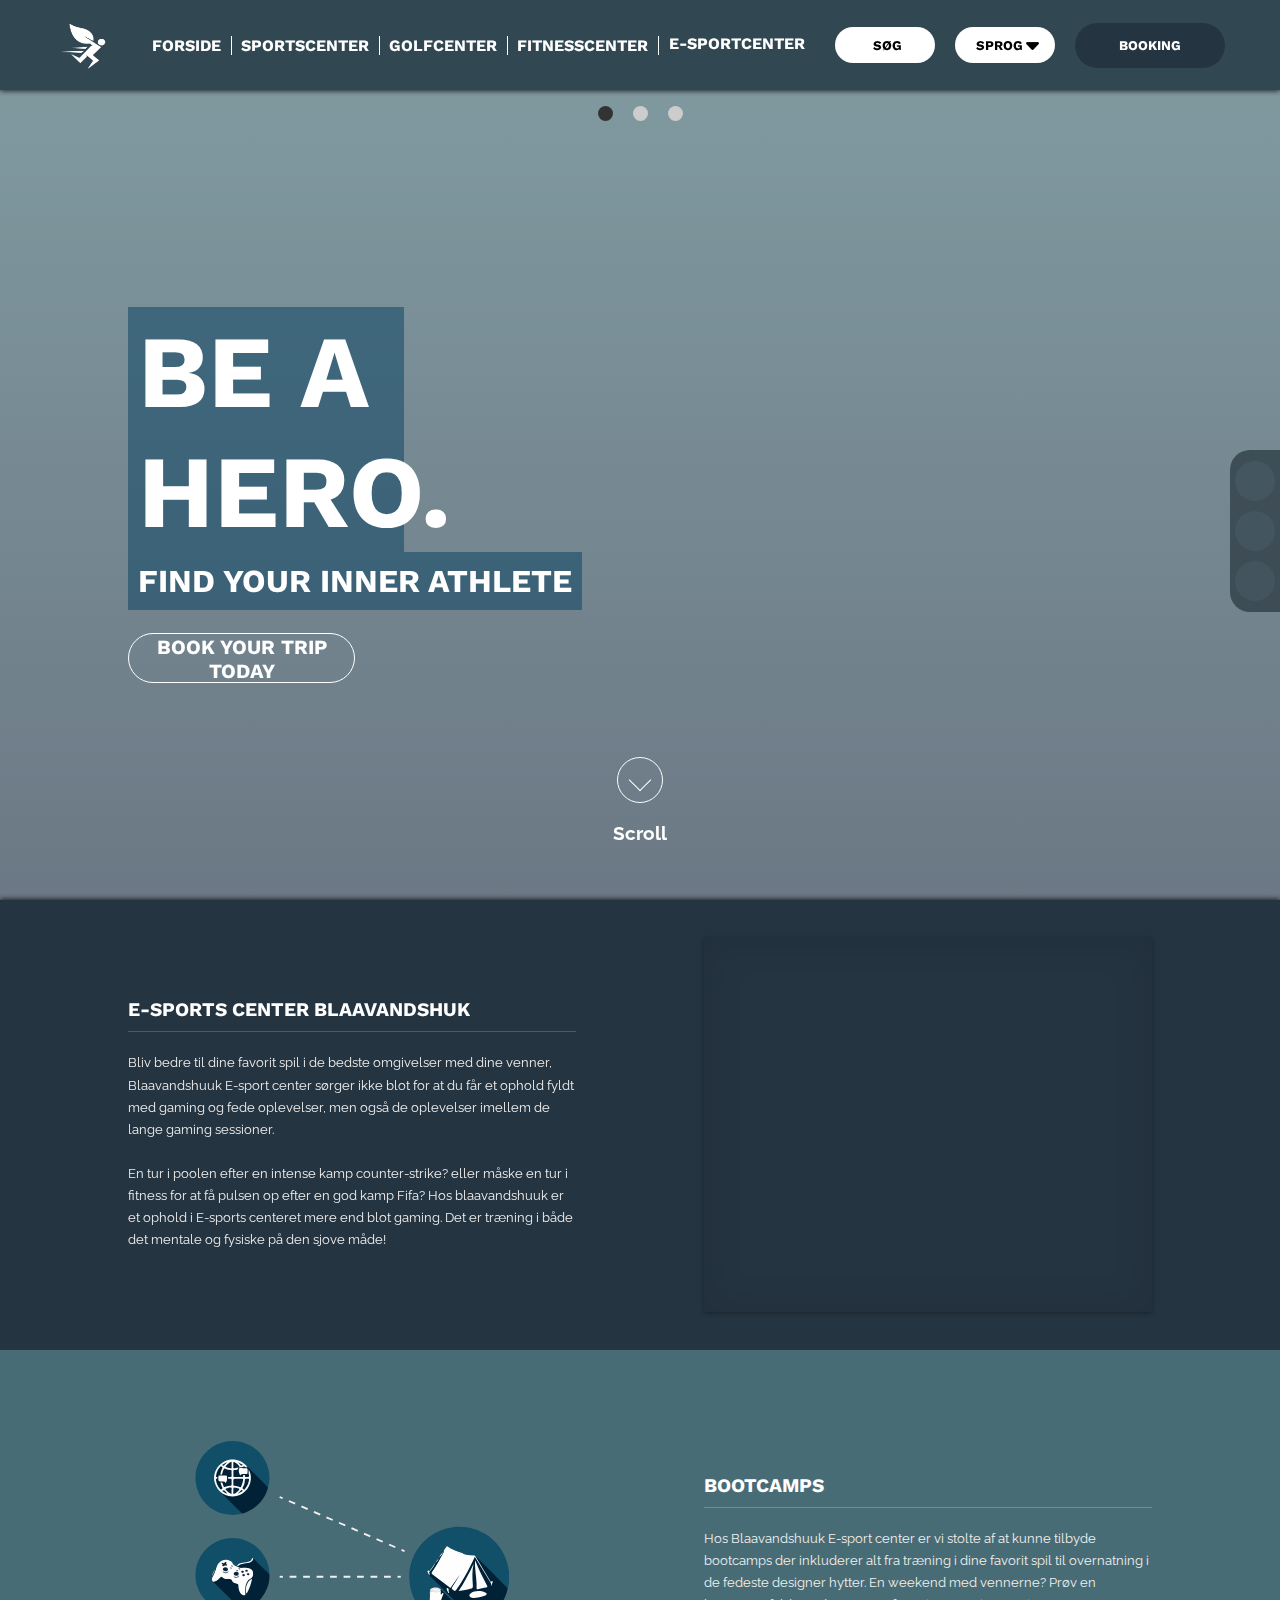
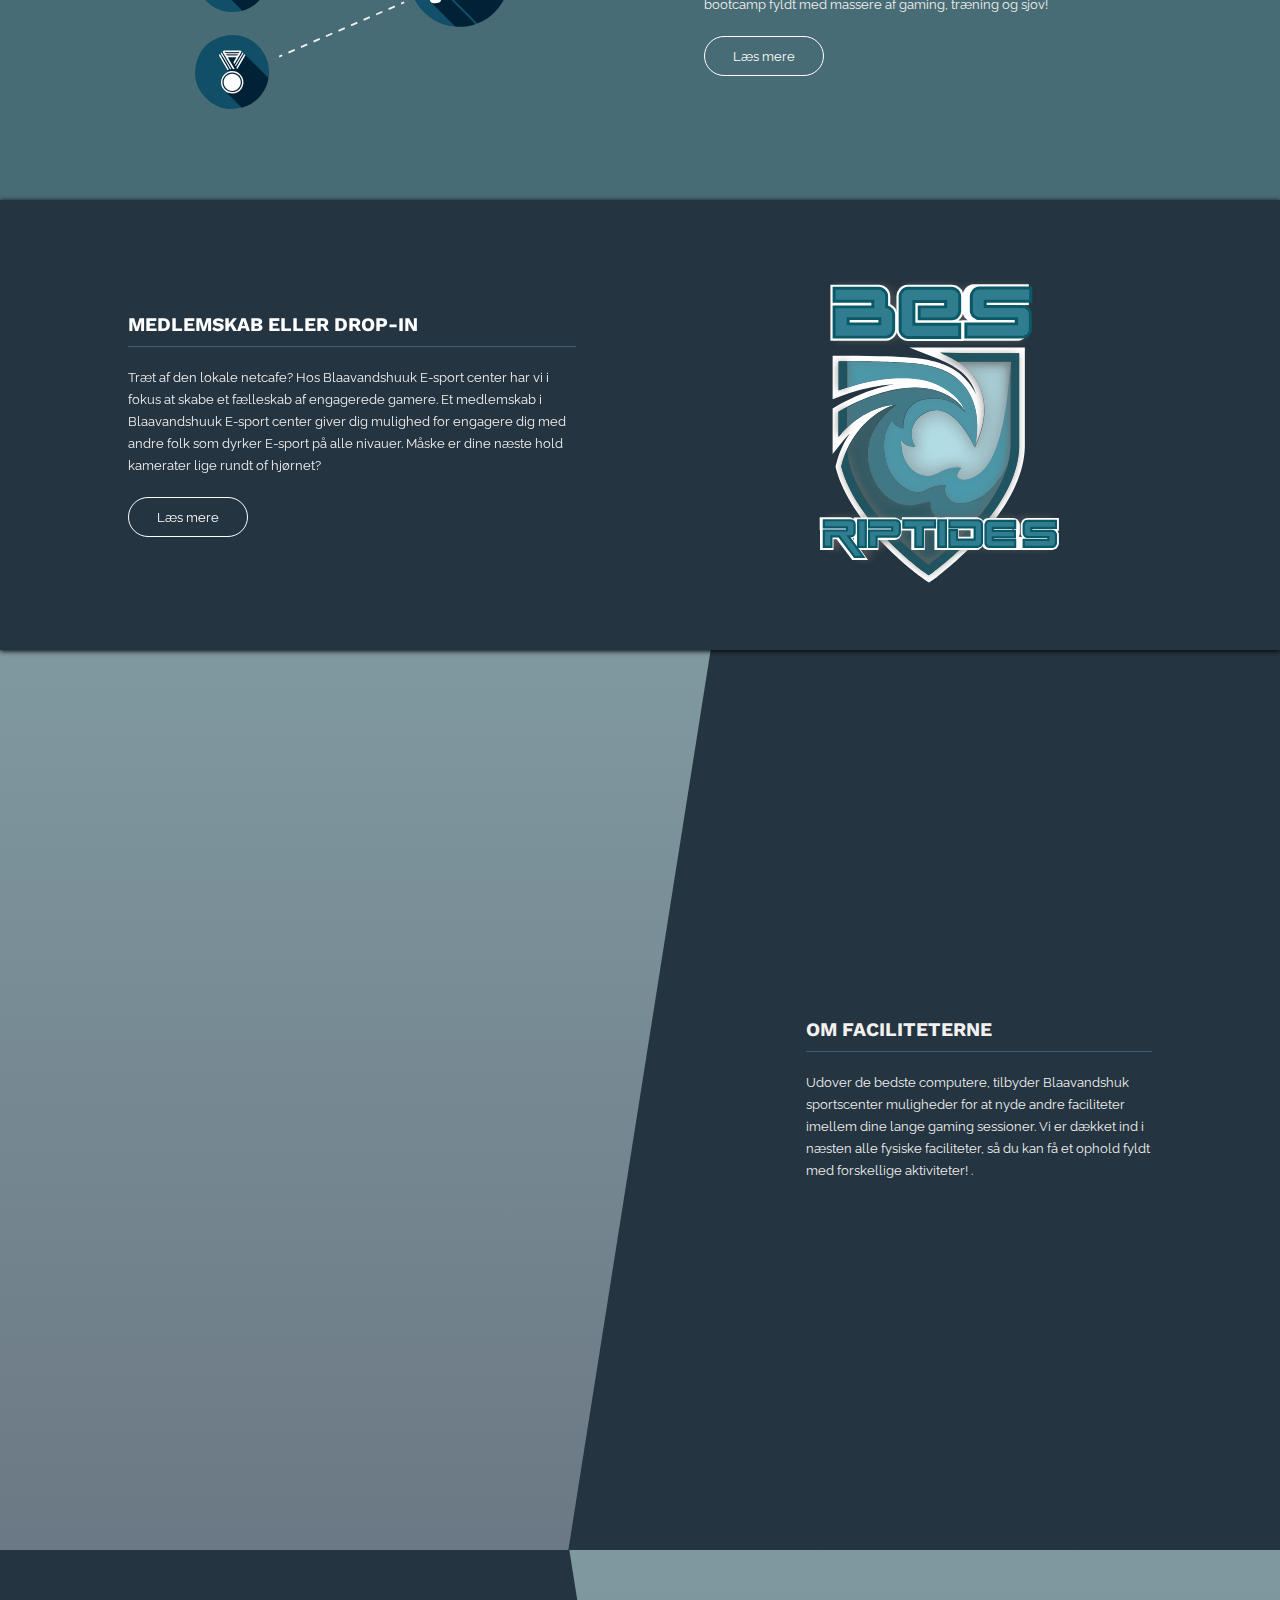
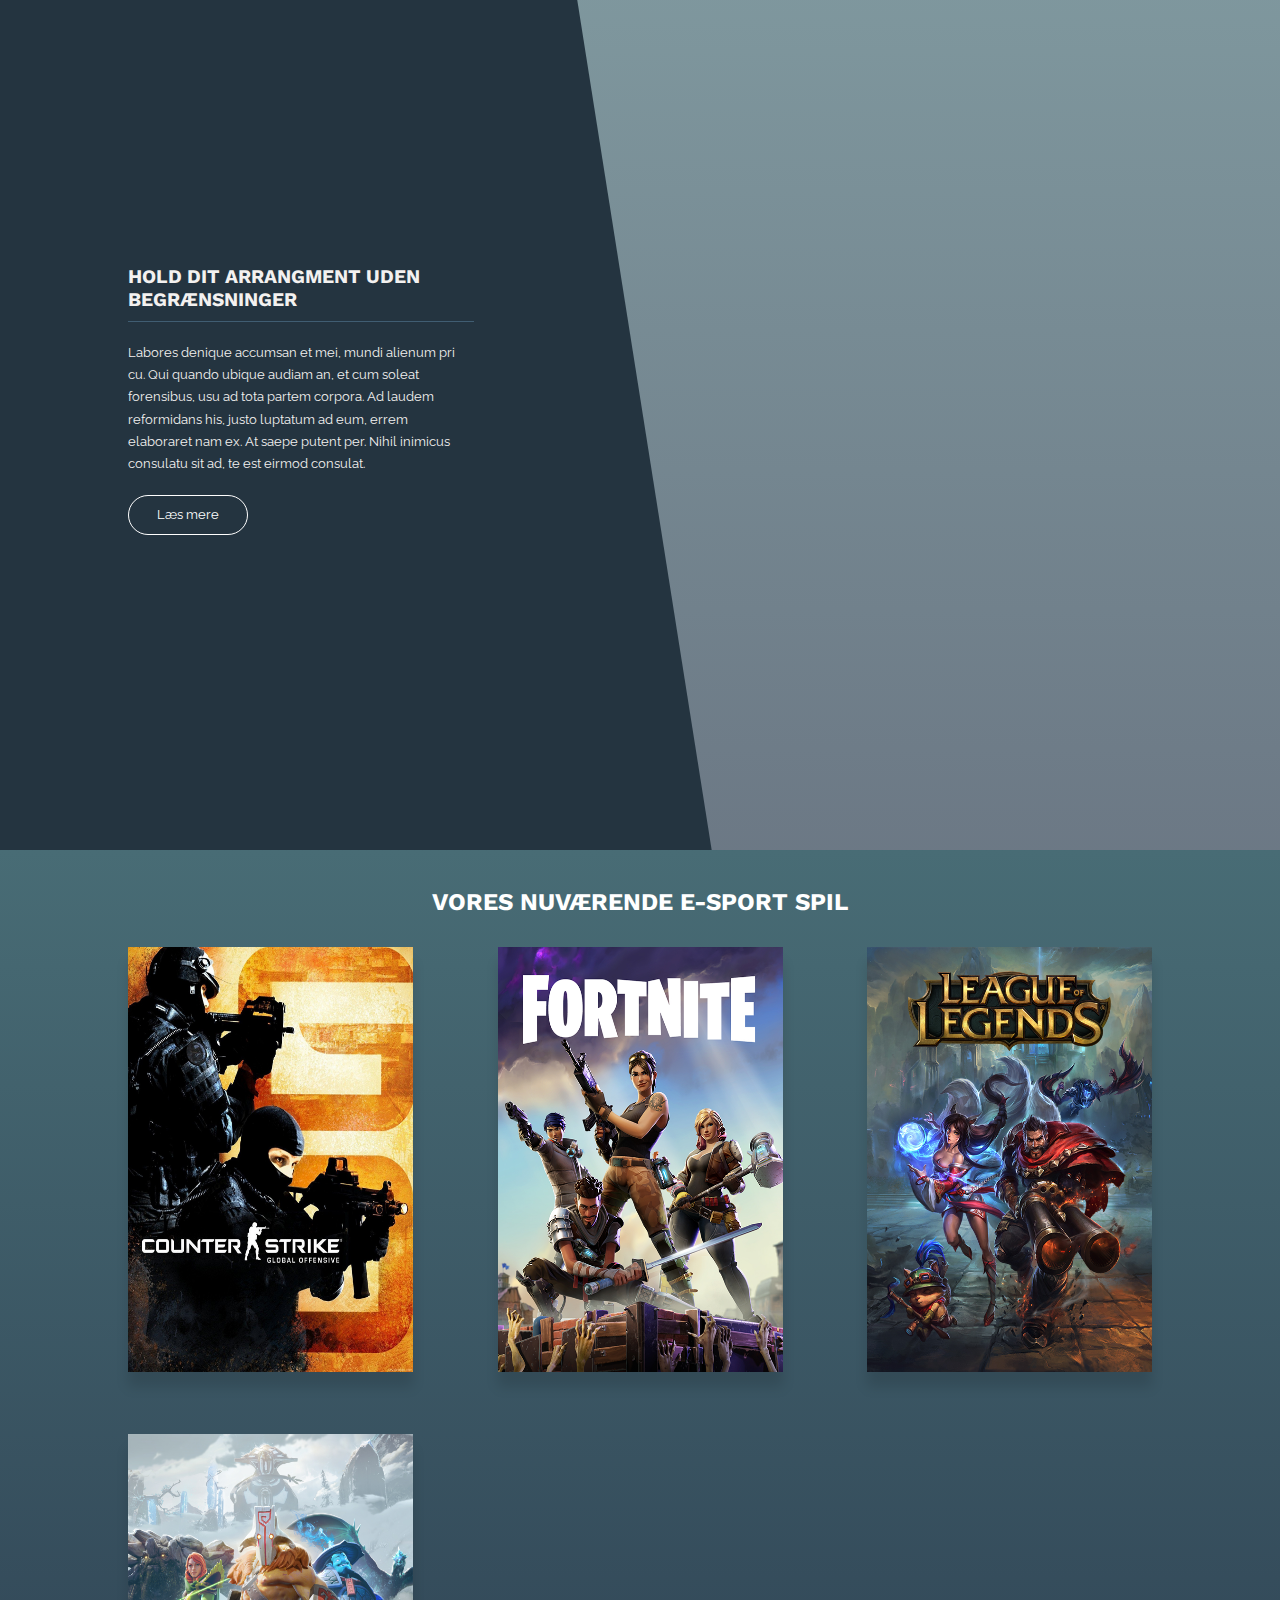
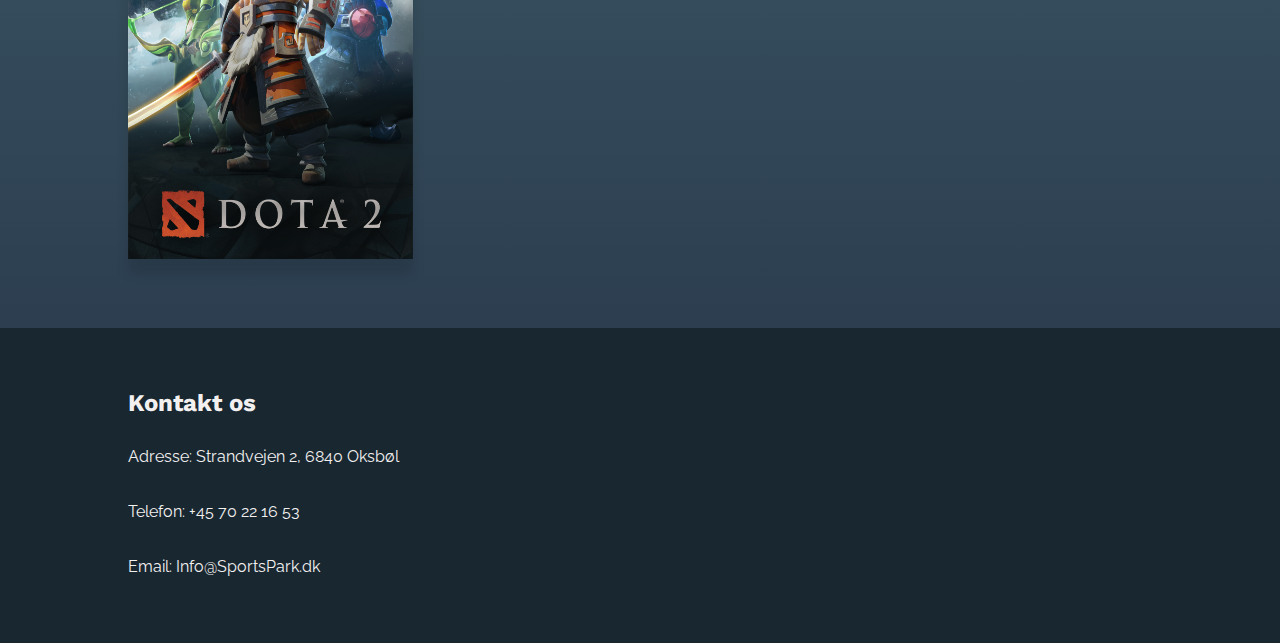
==== commit ee292261: "media queries" ====
--- a/index.html
+++ b/index.html
@@ -19,21 +19,26 @@
 <body>
   <nav id="site-nav" class="flex row">
     <img onclick="window.location.href='assets/other_pages/sportspark.html'" id="logo-nav" src="assets/img/SPB.png" alt="logo-header">
-    <ul>
-      <li><a href="assets/other_pages/sportspark.html">FORSIDE</a></li>
-      <li><a href="assets/other_pages/sportscenter.html">SPORTSCENTER</a></li>
-      <li><a href="assets/other_pages/golfcenter.html">GOLFCENTER</a></li>
-      <li><a href="assets/other_pages/fitnesscenter.html">FITNESSCENTER</a></li>
-    </ul>
-    <div class="dropdown">
-      <button onclick="window.location.href='index.html'" class="dropbtn">E-SPORTCENTER</button>
-      <div class="dropdown-content">
-        <a href="assets/other_esportscenter_pages/bookning.html">Planlæg dit besøg</a>
-        <a href="assets/other_esportscenter_pages/for_arrangoer.html">For arrangører</a>
-        <a href="assets/other_esportscenter_pages/vores_services.html">Vores services</a>
-        <a href="assets/other_esportscenter_pages/kontakt_os.html">Kontakt os</a>
-      </div>
-    </div>
+      <div class="topnav flex" id="myTopnav">
+        <ul>
+          <li><a href="assets/other_pages/sportspark.html">FORSIDE</a></li>
+          <li><a href="assets/other_pages/sportscenter.html">SPORTSCENTER</a></li>
+          <li><a href="assets/other_pages/golfcenter.html">GOLFCENTER</a></li>
+          <li><a href="assets/other_pages/fitnesscenter.html">FITNESSCENTER</a></li>
+        </ul>
+        <div class="dropdown">
+          <button onclick="window.location.href='index.html'" class="dropbtn">E-SPORTCENTER</button>
+          <div class="dropdown-content">
+            <a href="assets/other_esportscenter_pages/bookning.html">Planlæg dit besøg</a>
+            <a href="assets/other_esportscenter_pages/for_arrangoer.html">For arrangører</a>
+            <a href="assets/other_esportscenter_pages/vores_services.html">Vores services</a>
+            <a href="assets/other_esportscenter_pages/kontakt_os.html">Kontakt os</a>
+          </div>
+        </div>
+        <a href="javascript:void(0);" class="icon" onclick="myFunction()">
+        <i class="fas fa-bars"></i>
+        </a>
+      </div>
       <button style="width: 100px; height: 40%; border-radius: 40px; margin-left: 20px; font-weight: 700; font-family: 'Work Sans', sans-serif; background-color: white; border: none; outline: none; cursor: pointer;" type="button" name="button"><i class="search fas fa-search"></i>SØG</button>
       <button style="width: 100px; height: 40%; border-radius: 40px; margin-left: 20px; font-weight: 700; font-family: 'Work Sans', sans-serif; background-color: white; border: none; outline: none; cursor: pointer;" type="button" name="button"><i class="globe fas fa-globe"></i>SPROG<img style="width: 15%;margin-left: 3px;" src="assets/img/arrow.png" alt="arrow"></button>
       <button class="bookingbtn" style="border-radius: 40px; margin-left: 20px; font-weight: 700; font-family: 'Work Sans', sans-serif; border: none; outline: none; cursor: pointer;background-color:#243440;color:white;width: 150px;height: 50%;" type="button" onclick="window.location.href='assets/other_esportscenter_pages/bookning.html'" name="button">BOOKING</button>
@@ -59,7 +64,7 @@
     <div id="contentwrapper">
         <div id="itemOne" class="content">
           <div class="slogan">
-            <h1>BE A HERO.</h1>
+            <h1 class="inbefore" style="font-size: 8vw;">BE A HERO.</h1>
             <h1 class="innerathlete">FIND YOUR INNER ATHLETE</h1>
             <button class="learn-more" style="width: 50%;" type="button" name="button" onclick="location.href='assets/other_esportscenter_pages/bookning.html';">BOOK YOUR TRIP TODAY</button>
           </div>
@@ -67,7 +72,7 @@
 
         <div id="itemTwo" class="content">
           <div class="slogan">
-            <h1 style="font-size: 2.5vw;">HOLD ET EVENT</h1>
+            <h1 class="inbefore" style="font-size: 8vw;">HOLD ET EVENT</h1>
             <h1 class="innerathlete">UDEN BEGRÆNSNINGER</h1>
             <button class="learn-more" type="button" name="button" onclick="location.href='assets/other_esportscenter_pages/for_arrangoer.html';">LÆR MERE</button>
           </div>
@@ -75,7 +80,7 @@
 
         <div id="itemThree" class="content">
           <div class="slogan">
-            <h1>BE A HERO.</h1>
+            <h1 style="font-size: 8vw;">BE A HERO.</h1>
             <h1 class="innerathlete">FIND YOUR INNER ATHLETE</h1>
             <button class="learn-more" type="button" name="button" onclick="location.href='assets/other_esportscenter_pages/booking1.html';">LÆR MERE</button>
           </div>
@@ -271,7 +276,7 @@
         changePosition(newLink);
       }
     </script>
-
+    <script src="assets/js/javascript.js"></script>
 
 </body>
 
--- a/assets/css/style.css
+++ b/assets/css/style.css
@@ -1960,3 +1960,59 @@
 #site-nav.sportspark .dropdown .dropbtn {
     color: black;
 }
+
+.topnav .icon {
+  display: none;
+}
+
+.inbefore {
+  font-size: 2.5vw;
+}
+
+/* responsivness */
+@media only screen and (max-width: 768px) {
+  #about_esportcenter {
+    flex-direction: column;
+    width: 100%;
+    height: 80vh;
+  }
+  .about-esportcenter-text {
+    font-size: 12px;
+    width: 80%;
+  }
+  .about-esportcenter-video {
+    width: 90%;
+    height: 200px;
+  }
+  nav button {
+    display: none;
+  }
+  #logo-nav {
+    width: 18%;
+  }
+  #social-bar {
+    display: none;
+  }
+  .innerathlete {
+    font-size: 20px;
+  }
+  .inbefore {
+    font-size: 25vw;
+  }
+  .slogan button {
+    display: none;
+  }
+  .slogan h1:first-child {
+    width: 65vw;
+  }
+}
+
+/* Large devices (laptops/desktops, 992px and up) */
+@media only screen and (max-width: 992px) {
+    .example {background: orange;}
+}
+
+/* Extra large devices (large laptops and desktops, 1200px and up) */
+@media only screen and (min-width: 1200px) {
+    .example {background: pink;}
+}
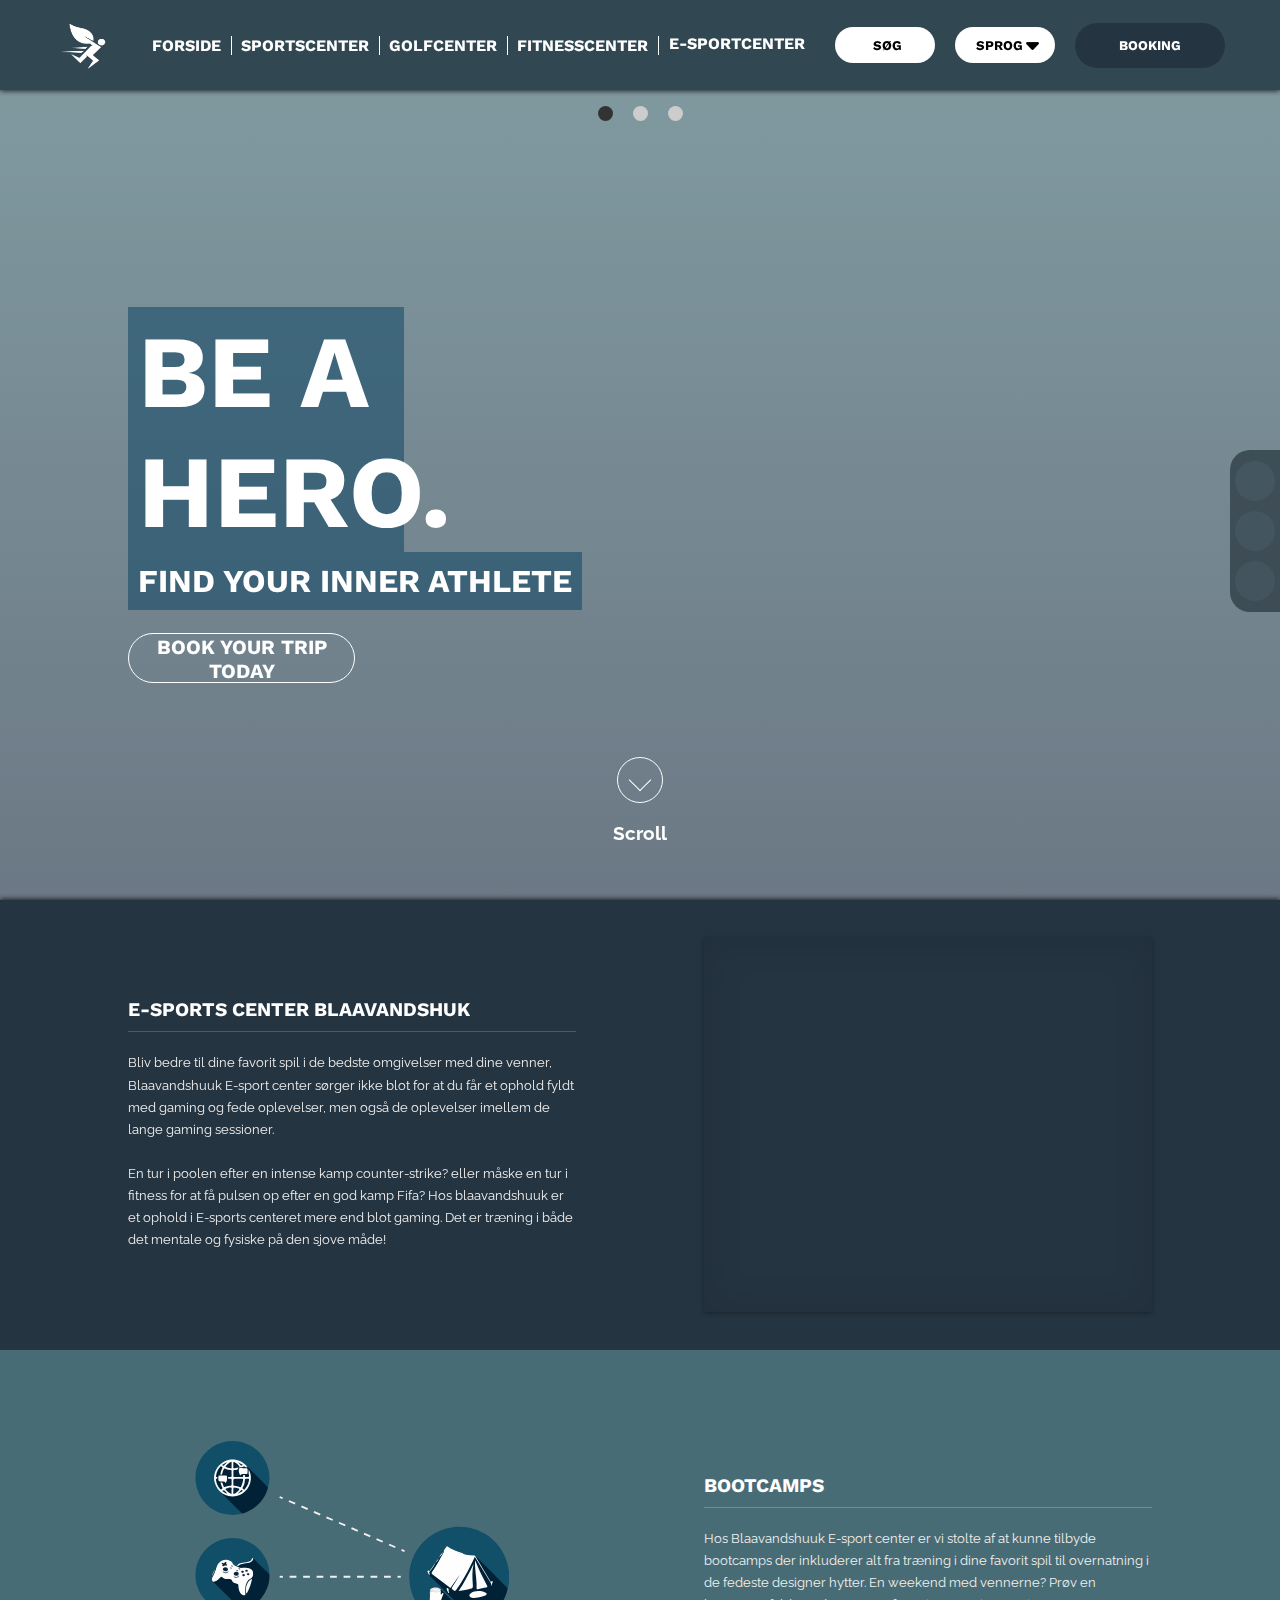
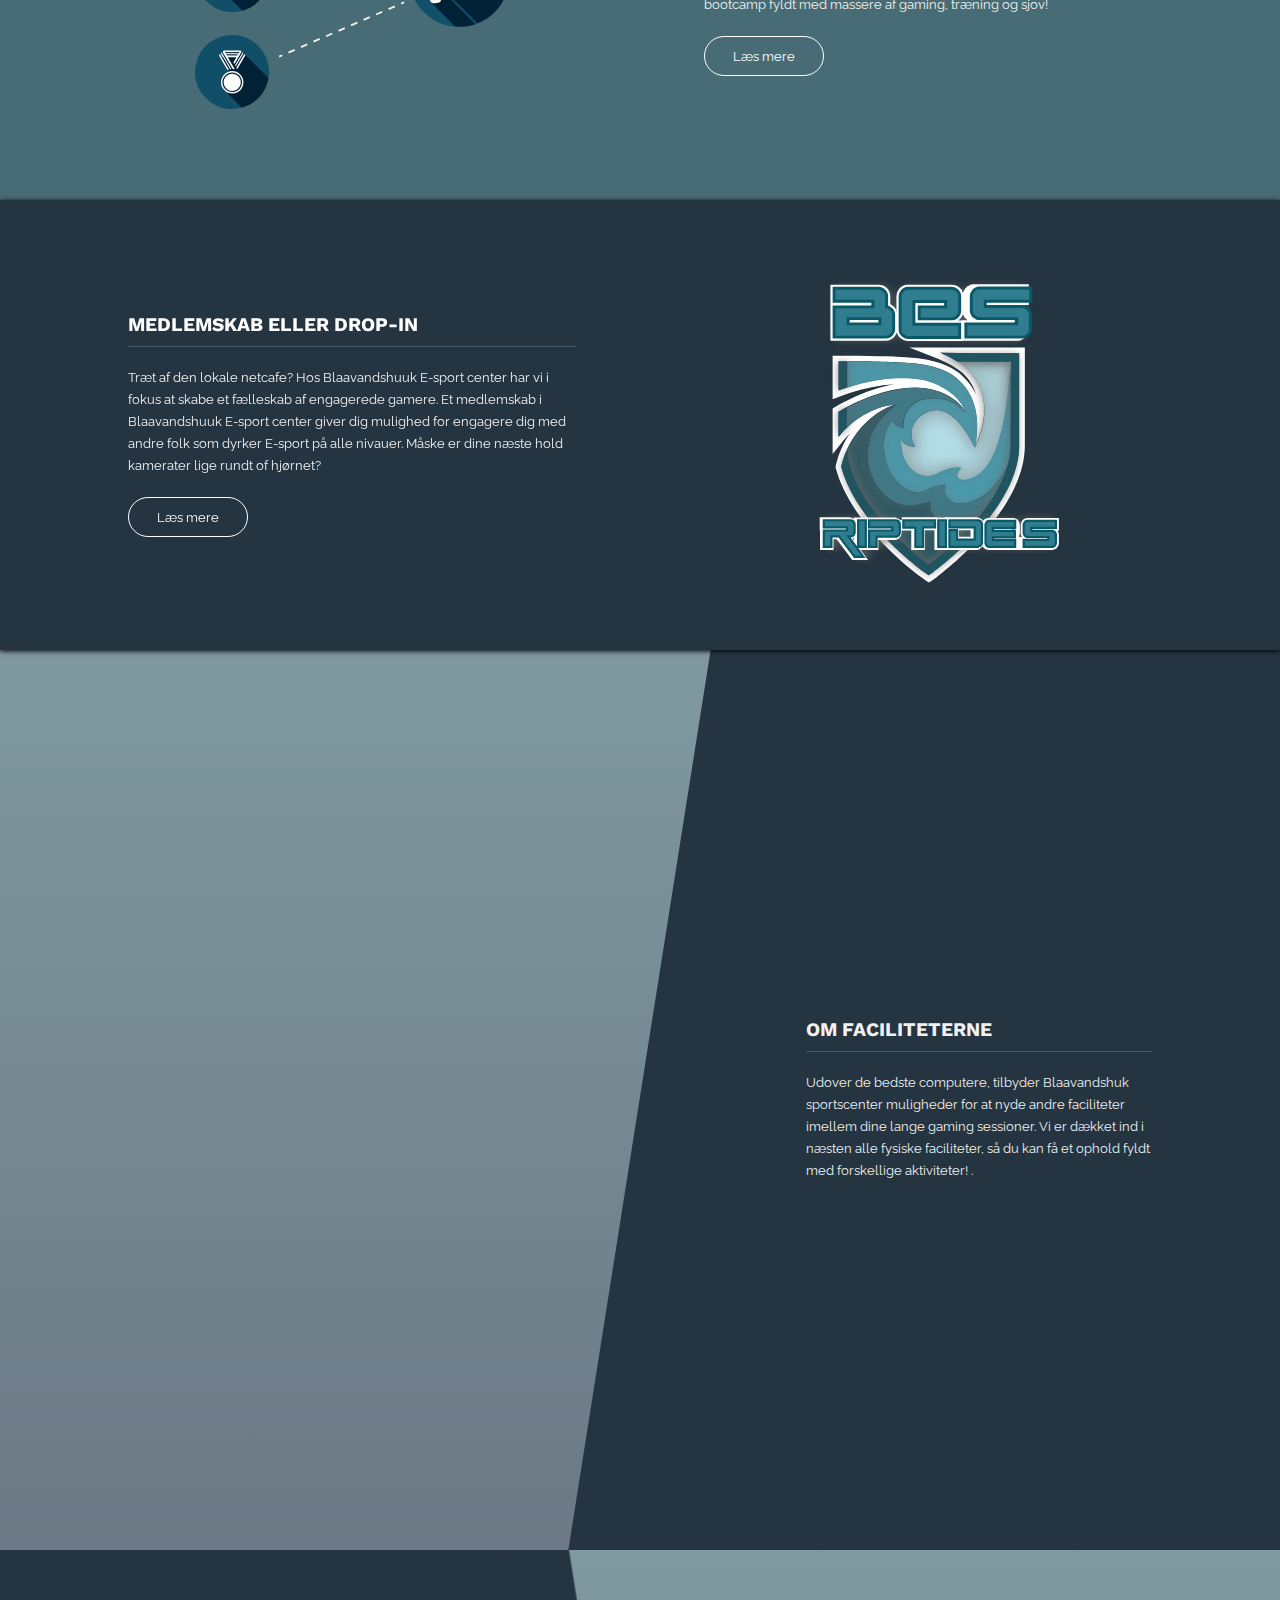
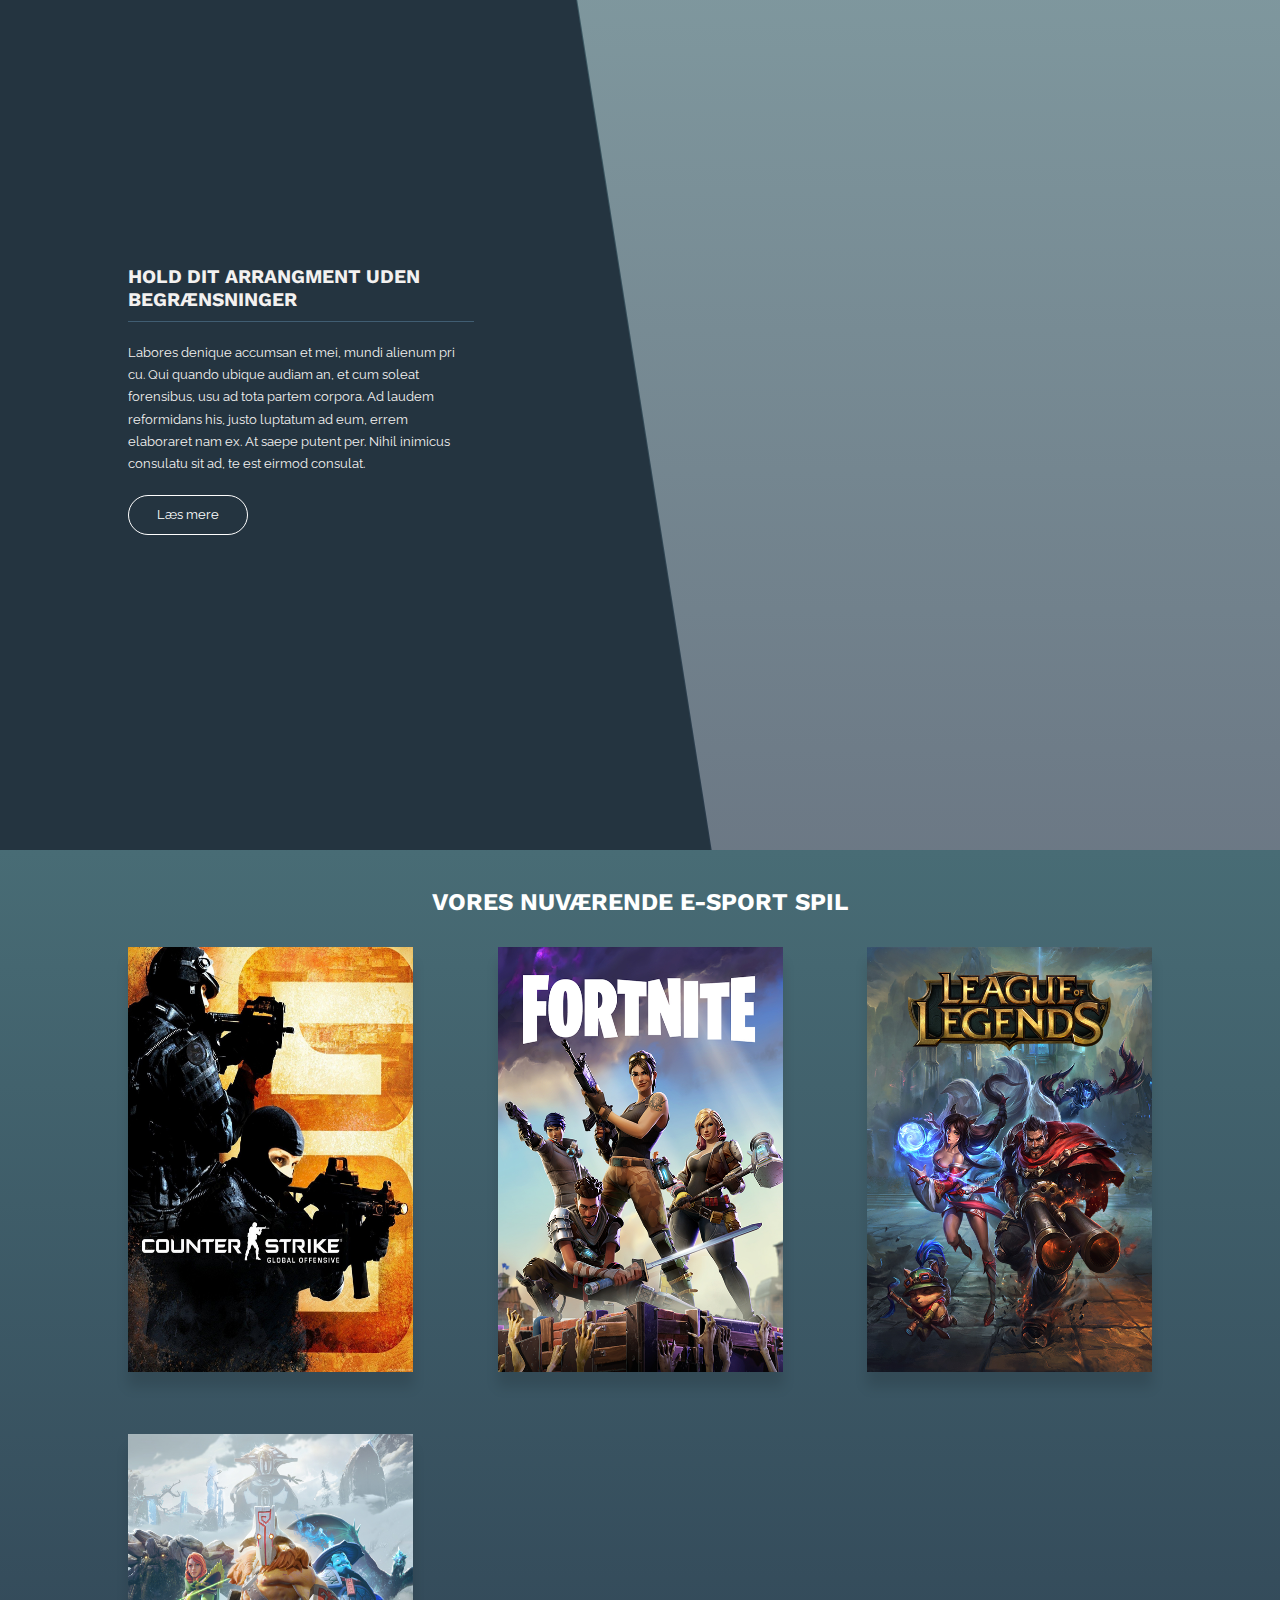
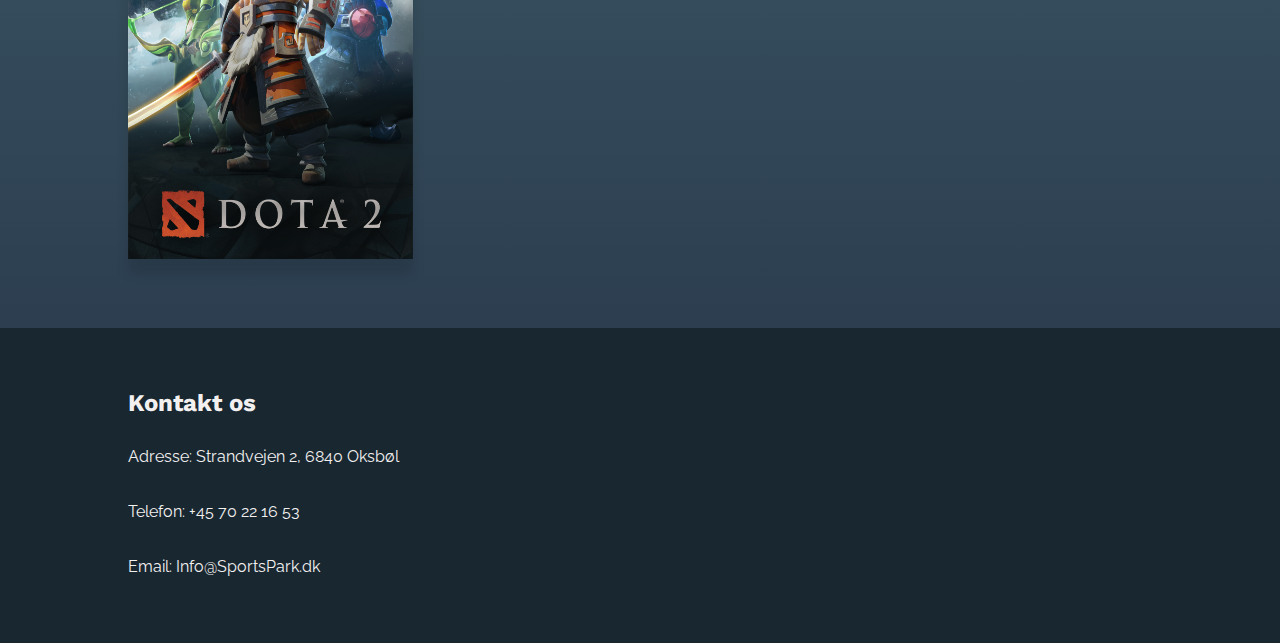
==== commit b7b99d93: "mobilvenlighed side 1" ====
--- a/index.html
+++ b/index.html
@@ -21,12 +21,12 @@
     <img onclick="window.location.href='assets/other_pages/sportspark.html'" id="logo-nav" src="assets/img/SPB.png" alt="logo-header">
       <div class="topnav flex" id="myTopnav">
         <ul>
-          <li><a href="assets/other_pages/sportspark.html">FORSIDE</a></li>
-          <li><a href="assets/other_pages/sportscenter.html">SPORTSCENTER</a></li>
-          <li><a href="assets/other_pages/golfcenter.html">GOLFCENTER</a></li>
-          <li><a href="assets/other_pages/fitnesscenter.html">FITNESSCENTER</a></li>
+          <li><a class="list-item" href="assets/other_pages/sportspark.html">FORSIDE</a></li>
+          <li><a class="list-item" href="assets/other_pages/sportscenter.html">SPORTSCENTER</a></li>
+          <li><a class="list-item" href="assets/other_pages/golfcenter.html">GOLFCENTER</a></li>
+          <li><a class="list-item" href="assets/other_pages/fitnesscenter.html">FITNESSCENTER</a></li>
         </ul>
-        <div class="dropdown">
+        <div class="dropdown list-item">
           <button onclick="window.location.href='index.html'" class="dropbtn">E-SPORTCENTER</button>
           <div class="dropdown-content">
             <a href="assets/other_esportscenter_pages/bookning.html">Planlæg dit besøg</a>
@@ -35,7 +35,7 @@
             <a href="assets/other_esportscenter_pages/kontakt_os.html">Kontakt os</a>
           </div>
         </div>
-        <a href="javascript:void(0);" class="icon" onclick="myFunction()">
+        <a href="javascript:void(0);" class="icon" onclick="burgerMenu()">
         <i class="fas fa-bars"></i>
         </a>
       </div>
@@ -165,8 +165,7 @@
   </section>
 
   <section class="polygon-wrapper">
-    <div class="polygon-right-arrangør">
-    </div>
+
     <div class="polygon-left-arrangør">
       <div class="text-box-polygon-arrangør">
           <h2>HOLD DIT ARRANGMENT UDEN BEGRÆNSNINGER</h2>
@@ -174,6 +173,8 @@
           <p>  Labores denique accumsan et mei, mundi alienum pri cu. Qui quando ubique audiam an, et cum soleat forensibus, usu ad tota partem corpora. Ad laudem    reformidans his, justo luptatum ad eum, errem elaboraret nam ex. At saepe putent per. Nihil inimicus consulatu sit ad, te est eirmod consulat.</p>
           <button class="section-button" type="button" name="button">Læs mere</button>
       </div>
+    </div>
+    <div class="polygon-right-arrangør">
     </div>
   </section>
 
--- a/assets/css/style.css
+++ b/assets/css/style.css
@@ -1317,9 +1317,9 @@
   color: white;
   display: flex;
   flex-direction: column;
-  justify-content: center;
   align-items: center;
-  height: 100vh;
+  justify-content: space-around;
+  height: 90vh;
   width: 100%;
   background: #141E30;  /* fallback for old browsers */
   background: -webkit-linear-gradient(to bottom, #486c75, #2c3e50);
@@ -1327,11 +1327,9 @@
 }
 
 #pakker {
-  height: 50vh;
-  width: 100%;
-  display: flex;
-  justify-content: center;
-
+  width: 100%;
+  display: flex;
+  justify-content: center;
 }
 
 
@@ -1339,24 +1337,21 @@
   display: flex;
   justify-content: center;
   align-items: flex-end;
-  height: 425px;
+  height: 40vh;
   width: 285px;
   background-color: white;
-  margin: 2%;
+  margin: 0% 2% 0% 2%;
   box-shadow: 0 15px 12px rgba(0,0,0,0.12);
   transition: all 0.3s ease;
-  background-image: url("../img/standardpakke1.png");
 }
 
 .pakke:hover {
   transform: scale(0.97);
-  background-image: url("../img/standardpakke2.png");
 }
 
 .container {
-    display: block;
-    position: relative;
-    padding-left: 35px;
+    display: flex;
+    justify-content: center;
     margin-bottom: 12px;
     cursor: pointer;
     font-size: 22px;
@@ -1375,9 +1370,9 @@
 
 /* Create a custom radio button */
 .checkmark {
-    position: absolute;
-    top: 0;
-    left: 0;
+    display: flex;
+    justify-content: center;
+    align-items: center;
     height: 25px;
     width: 25px;
     background-color: #eee;
@@ -1391,19 +1386,20 @@
 
 /* When the radio button is checked, add a blue background */
 .container input:checked ~ .checkmark {
-    background-color: #2196F3;
+    background-color: #486c75;
 }
 
 /* Create the indicator (the dot/circle - hidden when not checked) */
 .checkmark:after {
     content: "";
-    position: absolute;
     display: none;
 }
 
 /* Show the indicator (dot/circle) when checked */
 .container input:checked ~ .checkmark:after {
-    display: block;
+    display: flex;
+    justify-content: center;
+    align-items: center;
 }
 
 /* Style the indicator (dot/circle) */
@@ -1422,7 +1418,7 @@
   display: flex;
   justify-content: center;
   align-items: center;
-  margin: 3% 0 3% 0;
+  transition: opacity 0.5s ease;
 }
 
 .personer {
@@ -1458,9 +1454,6 @@
 #book-now {
   display: flex;
   align-items: center;
-  height: 10vh;
-  margin: 3% 0 3% 0;
-
 }
 
 /* GOLFCENTER -- BARE DUMMY FORSIDE */
@@ -1974,11 +1967,12 @@
   #about_esportcenter {
     flex-direction: column;
     width: 100%;
-    height: 80vh;
+    height: 77vh;
   }
   .about-esportcenter-text {
     font-size: 12px;
-    width: 80%;
+    width: 90%;
+    padding-left: 5%;
   }
   .about-esportcenter-video {
     width: 90%;
@@ -1989,6 +1983,8 @@
   }
   #logo-nav {
     width: 18%;
+    position: absolute;
+    left: 5px;
   }
   #social-bar {
     display: none;
@@ -2004,15 +2000,130 @@
   }
   .slogan h1:first-child {
     width: 65vw;
-  }
-}
-
-/* Large devices (laptops/desktops, 992px and up) */
-@media only screen and (max-width: 992px) {
-    .example {background: orange;}
-}
-
-/* Extra large devices (large laptops and desktops, 1200px and up) */
-@media only screen and (min-width: 1200px) {
-    .example {background: pink;}
-}
+    text-align: center;
+  }
+  .topnav .icon {
+    display: block;
+    font-size: 45px;
+    color: white;
+    position: absolute;
+    right: 10px;
+    top: 8px;
+  }
+  ul {
+    display: none;
+  }
+  .bootcamp {
+    flex-direction: column;
+    height: 60vh;
+  }
+  .bootcamp-text {
+    width: 90%;
+    font-size: 12px;
+    order: 1;
+    margin-top: 10px;
+  }
+  .bootcamp-text button {
+    display: none;
+  }
+  .bootcamp-icon {
+    width: 80%;
+    margin-top: 30px;
+  }
+  .esport-offers {
+    height: 120vh;
+  }
+  .membership {
+    flex-direction: column;
+    height: 60vh;
+  }
+  .membership-text {
+    width: 90%;
+    font-size: 12px;
+    order: 1;
+    margin: 10px 10% 0% 5%;
+  }
+  .membership-text button {
+    display: none;
+  }
+  #membershippic {
+    width: 50%;
+    margin-top: 15px;
+    margin-left: 40px;
+  }
+  .polygon-right-faciliteter {
+    position: relative;
+    width: 100%;
+    clip-path: polygon(0 0, 100% 0, 100% 100%, 0 100%);
+    height: 36vh;
+  }
+  .text-box-polygon {
+    height: 32vh;
+    font-size: 12px;
+    margin: 0 10vw 0 5%;
+    width: 90%;
+  }
+  .polygon-left-faciliteter {
+    width: 100%;
+    clip-path: polygon(0 0, 100% 0, 100% 100%, 0 100%);
+    height: 30vh;
+  }
+  .polygon-wrapper {
+    height: 65vh;
+  }
+  .polygon-right-arrangør {
+    position: relative;
+    height: 30vh;
+    width: 100%;
+    clip-path: polygon(0 0, 100% 0, 100% 100%, 0 100%);
+  }
+  .polygon-left-arrangør {
+    height: 36vh;
+    width: 100%;
+    clip-path: polygon(0 0, 100% 0, 100% 100%, 0 100%);
+    position: relative;
+  }
+  .text-box-polygon-arrangør {
+    height: 35vh;
+    font-size: 12px;
+    margin: 0 18.6vw 0 5%;
+    width: 90%;
+  }
+  .polygon-left-arrangør button {
+    display: none;
+  }
+  footer {
+    height: 50vh;
+    flex-direction: column;
+  }
+  .footer-text-wrapper {
+    margin: 10px 0 0 10%;
+    text-align: center;
+    width: 80%;
+  }
+  .footer-social-wrapper {
+    width: 100%;
+  }
+}
+
+@media screen and (max-width: 768px) {
+ .list-item {
+    display: none;
+  }
+}
+
+@media screen and (max-width: 768px) {
+  .topnav.responsive {
+    position: relative;
+  }
+  .topnav.responsive a.icon {
+    position: absolute;
+    right: 0;
+    top: 0;
+  }
+  .topnav.responsive a {
+    float: none;
+    display: block;
+    text-align: left;
+  }
+}
